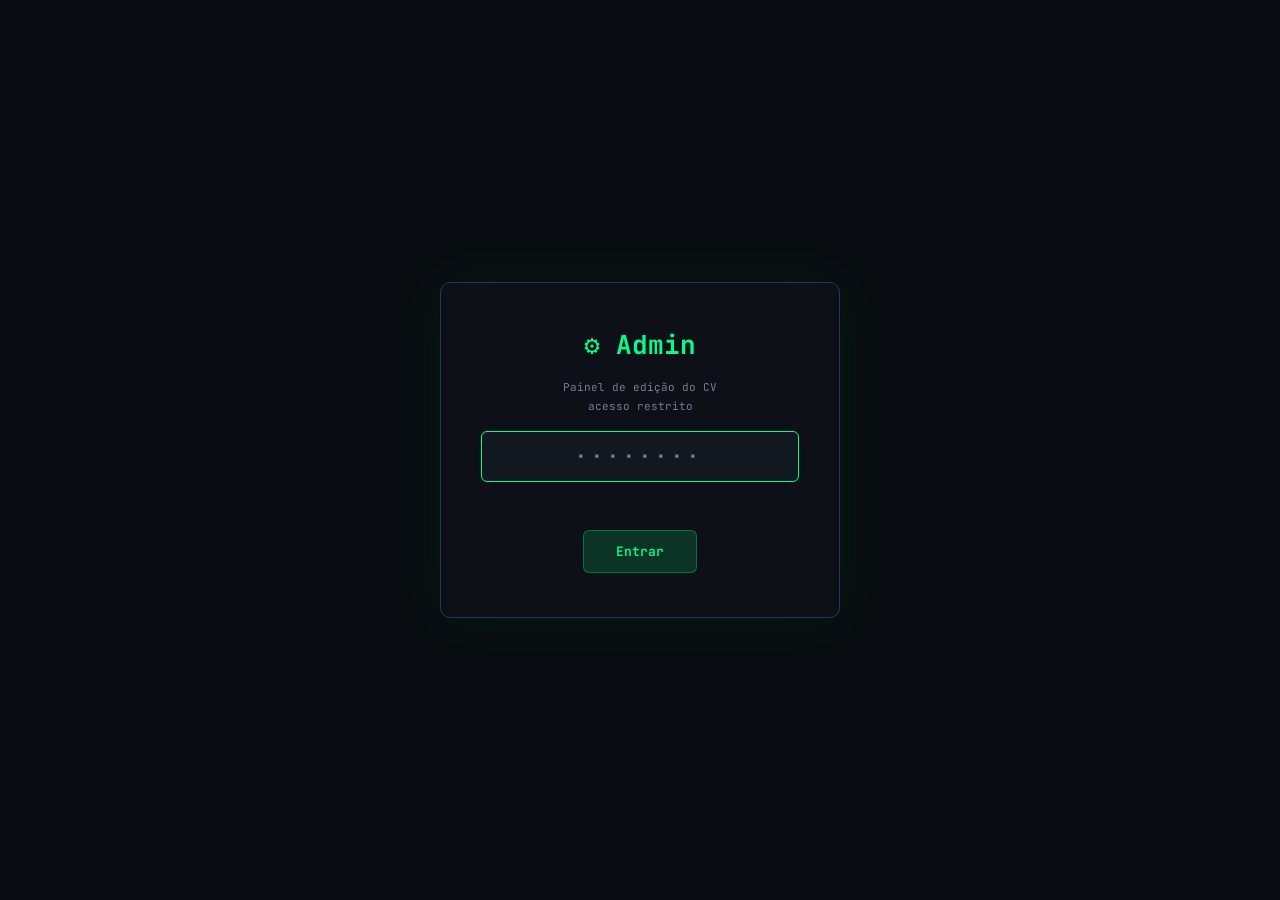
==== admin.html @ 773aea4e "Add files via upload" ====
<!DOCTYPE html>
<html lang="pt-BR">
<head>
<meta charset="UTF-8">
<meta name="viewport" content="width=device-width, initial-scale=1.0">
<title>Admin — CV Antônio</title>
<meta name="robots" content="noindex, nofollow">
<link href="https://fonts.googleapis.com/css2?family=JetBrains+Mono:wght@400;600;700&family=Space+Grotesk:wght@300;400;500;600;700&display=swap" rel="stylesheet">
<style>
:root{
  --bg:#080c10;--bg2:#0d1117;--bg3:#111820;--panel:#0e1520;
  --border:#1a2535;--bb:#1e3a5f;
  --neon:#00ff88;--neon2:#00cfff;--neon3:#ff6b35;--neon4:#a855f7;--neon5:#7ec8a0;
  --t:#c9d1d9;--td:#6e7f95;--tb:#e6edf3;
  --mono:'JetBrains Mono',monospace;--sans:'Space Grotesk',sans-serif;--r:6px;
}
*{margin:0;padding:0;box-sizing:border-box;}
body{background:var(--bg);color:var(--t);font-family:var(--sans);min-height:100vh;}
body::after{content:'';position:fixed;inset:0;background-image:linear-gradient(rgba(0,255,136,.02) 1px,transparent 1px),linear-gradient(90deg,rgba(0,255,136,.02) 1px,transparent 1px);background-size:40px 40px;pointer-events:none;z-index:0;}

/* LOGIN */
.login-wrap{position:fixed;inset:0;display:flex;align-items:center;justify-content:center;z-index:100;background:var(--bg);}
.login-box{background:var(--bg2);border:1px solid var(--bb);border-radius:10px;padding:44px 40px;display:flex;flex-direction:column;align-items:center;gap:16px;width:min(400px,92vw);box-shadow:0 0 60px rgba(0,255,136,.06);}
.login-logo{font-family:var(--mono);font-size:26px;color:var(--neon);font-weight:700;}
.login-sub{font-family:var(--mono);font-size:11px;color:var(--td);text-align:center;line-height:1.7;}
.login-input{width:100%;background:var(--bg3);border:1px solid var(--border);border-radius:var(--r);padding:14px 16px;color:var(--tb);font-family:var(--mono);font-size:16px;outline:none;text-align:center;letter-spacing:6px;transition:border-color .2s;}
.login-input:focus{border-color:var(--neon);}
.login-err{font-family:var(--mono);font-size:11px;color:#ff6b6b;min-height:16px;text-align:center;}
.login-loading{font-family:var(--mono);font-size:11px;color:var(--neon2);display:flex;align-items:center;gap:6px;}
.spin{width:12px;height:12px;border:1px solid var(--border);border-top-color:var(--neon2);border-radius:50%;animation:sp .7s linear infinite;}
@keyframes sp{to{transform:rotate(360deg);}}

/* BUTTONS */
.btn{padding:10px 20px;border-radius:var(--r);font-family:var(--mono);font-size:12px;cursor:pointer;border:none;transition:all .2s;font-weight:600;}
.btn-g{background:rgba(0,255,136,.15);color:var(--neon);border:1px solid rgba(0,255,136,.3);}
.btn-g:hover{background:rgba(0,255,136,.28);}
.btn-r{background:rgba(255,80,80,.1);color:#ff6b6b;border:1px solid rgba(255,80,80,.2);}
.btn-r:hover{background:rgba(255,80,80,.22);}
.btn-c{background:rgba(0,207,255,.1);color:var(--neon2);border:1px solid rgba(0,207,255,.2);}
.btn-c:hover{background:rgba(0,207,255,.2);}
.btn-big{padding:12px 32px;font-size:13px;}
.btn:disabled{opacity:.5;cursor:not-allowed;}

/* ADMIN LAYOUT */
.aw{display:none;flex-direction:column;min-height:100vh;position:relative;z-index:1;}
.aw.open{display:flex;}
.atop{display:flex;align-items:center;justify-content:space-between;padding:12px 24px;background:var(--bg2);border-bottom:1px solid var(--border);position:sticky;top:0;z-index:50;gap:12px;flex-wrap:wrap;}
.atitle{font-family:var(--mono);font-size:13px;color:var(--neon);}
.atitle small{color:var(--td);font-size:10px;}
.atop-right{display:flex;align-items:center;gap:10px;flex-wrap:wrap;}
.toast{font-family:var(--mono);font-size:11px;color:var(--neon);opacity:0;transition:opacity .3s;white-space:nowrap;max-width:320px;}
.toast.show{opacity:1;}.toast.err{color:#ff6b6b;}
.preview-a{font-family:var(--mono);font-size:11px;color:var(--neon2);text-decoration:none;padding:6px 12px;border:1px solid rgba(0,207,255,.2);border-radius:var(--r);transition:all .2s;}
.preview-a:hover{background:rgba(0,207,255,.1);}
.cloud-badge{display:inline-flex;align-items:center;gap:5px;font-family:var(--mono);font-size:10px;padding:4px 10px;border-radius:20px;}
.cloud-badge.ok{background:rgba(0,255,136,.1);color:var(--neon);border:1px solid rgba(0,255,136,.2);}
.cloud-badge.off{background:rgba(110,127,149,.1);color:var(--td);border:1px solid rgba(110,127,149,.2);}
.cloud-badge.err{background:rgba(255,80,80,.1);color:#ff6b6b;border:1px solid rgba(255,80,80,.2);}
.cloud-badge.loading{background:rgba(0,207,255,.08);color:var(--neon2);border:1px solid rgba(0,207,255,.15);}

/* TABS */
.tabs{display:flex;background:var(--bg3);border-bottom:1px solid var(--border);overflow-x:auto;}
.tab{padding:10px 13px;font-family:var(--mono);font-size:11px;color:var(--td);cursor:pointer;border-bottom:2px solid transparent;white-space:nowrap;transition:all .2s;user-select:none;}
.tab:hover{color:var(--tb);}.tab.on{color:var(--neon);border-bottom-color:var(--neon);}

/* BODY */
.abody{flex:1;overflow-y:auto;padding:28px 32px;}
@media(max-width:700px){.abody{padding:16px;}}
.sec{display:none;}.sec.on{display:block;}

/* FORM */
.row{margin-bottom:16px;}
.lbl{font-family:var(--mono);font-size:10px;color:var(--td);text-transform:uppercase;letter-spacing:1px;margin-bottom:6px;display:block;}
.inp{width:100%;background:var(--bg3);border:1px solid var(--border);border-radius:var(--r);padding:10px 12px;color:var(--tb);font-family:var(--mono);font-size:12px;outline:none;transition:border-color .2s;}
.inp:focus{border-color:var(--neon2);}
.inp::placeholder{color:var(--td);}
textarea.inp{resize:vertical;min-height:80px;}
select.inp{cursor:pointer;}
.g2f{display:grid;grid-template-columns:1fr 1fr;gap:12px;}
.g3f{display:grid;grid-template-columns:1fr 1fr 1fr;gap:10px;}
.g4f{display:grid;grid-template-columns:1fr 1fr 1fr 1fr;gap:10px;}
@media(max-width:700px){.g2f,.g3f,.g4f{grid-template-columns:1fr;}}
.hint{font-family:var(--mono);font-size:10px;color:var(--td);margin-top:4px;line-height:1.6;}

/* CARDS */
.card{background:var(--bg3);border:1px solid var(--border);border-radius:var(--r);padding:16px;margin-bottom:12px;}
.card:last-child{margin-bottom:0;}
.card-h{display:flex;align-items:center;gap:8px;margin-bottom:14px;}
.card-n{font-family:var(--mono);font-size:10px;color:var(--td);background:var(--bg2);border:1px solid var(--border);border-radius:4px;padding:2px 7px;}
.card-t{font-size:12px;font-weight:600;color:var(--tb);flex:1;}

/* COLOR DOTS */
.crow{display:flex;align-items:center;gap:8px;margin-top:10px;}
.crow label{font-family:var(--mono);font-size:10px;color:var(--td);}
.cdots{display:flex;gap:6px;}
.cdot{width:18px;height:18px;border-radius:50%;cursor:pointer;border:2px solid transparent;transition:border-color .2s;}
.cdot.on{border-color:white;}
.cdot.g{background:var(--neon);}.cdot.c{background:var(--neon2);}.cdot.o{background:var(--neon3);}.cdot.p{background:var(--neon4);}

/* FEATURED TOGGLE */
.feat-toggle{display:flex;align-items:center;gap:8px;padding:8px 12px;background:var(--bg2);border:1px solid var(--border);border-radius:var(--r);margin-top:10px;cursor:pointer;transition:border-color .2s;}
.feat-toggle.on{border-color:rgba(0,255,136,.4);background:rgba(0,255,136,.06);}
.feat-toggle input{width:16px;height:16px;accent-color:var(--neon);cursor:pointer;flex-shrink:0;}
.feat-toggle span{font-family:var(--mono);font-size:11px;color:var(--td);}
.feat-toggle.on span{color:var(--neon);}

/* IMAGE UPLOAD */
.izone{border:1px dashed var(--bb);border-radius:var(--r);padding:14px;text-align:center;margin-top:10px;transition:border-color .2s;}
.izone:hover{border-color:var(--neon2);}
.izone label{cursor:pointer;font-family:var(--mono);font-size:11px;color:var(--td);}
.ithumb-wrap{display:flex;flex-wrap:wrap;gap:8px;margin-top:10px;}
.ithumb{position:relative;width:90px;height:56px;}
.ithumb img{width:100%;height:100%;object-fit:cover;border-radius:4px;border:1px solid var(--border);}
.ithumb-del{position:absolute;top:-5px;right:-5px;width:16px;height:16px;border-radius:50%;background:#ff5f57;border:none;color:white;font-size:9px;cursor:pointer;display:flex;align-items:center;justify-content:center;}

/* SAVE BAR */
.sbar{display:flex;align-items:center;justify-content:flex-end;gap:12px;padding-top:20px;margin-top:20px;border-top:1px solid var(--border);}
.smsg{font-family:var(--mono);font-size:11px;color:var(--neon);opacity:0;transition:opacity .3s;}
.smsg.show{opacity:1;}

.ck-row{display:flex;align-items:center;gap:8px;margin-top:6px;}
.ck-row input[type=checkbox]{width:16px;height:16px;accent-color:var(--neon);cursor:pointer;}
.ck-row span{font-family:var(--mono);font-size:12px;color:var(--t);}

/* THEME */
.color-row{display:flex;align-items:center;gap:12px;margin-bottom:16px;flex-wrap:wrap;}
.color-row .color-lbl{font-family:var(--mono);font-size:10px;color:var(--td);text-transform:uppercase;letter-spacing:1px;min-width:100px;}
.color-row input[type=color]{width:44px;height:36px;border:1px solid var(--border);border-radius:var(--r);background:none;cursor:pointer;padding:2px;}
.color-row .hex-inp{width:100px;background:var(--bg3);border:1px solid var(--border);border-radius:var(--r);padding:8px 10px;color:var(--tb);font-family:var(--mono);font-size:12px;outline:none;}
.color-row .hex-inp:focus{border-color:var(--neon2);}
.color-swatch{width:80px;height:36px;border-radius:var(--r);border:1px solid var(--border);}

::-webkit-scrollbar{width:5px;}::-webkit-scrollbar-track{background:var(--bg);}
::-webkit-scrollbar-thumb{background:var(--bb);border-radius:3px;}::-webkit-scrollbar-thumb:hover{background:var(--neon);}
</style>
</head>
<body>

<!-- LOGIN -->
<div class="login-wrap" id="lw">
  <div class="login-box">
    <div class="login-logo">⚙ Admin</div>
    <div class="login-sub">Painel de edição do CV<br>acesso restrito</div>
    <div class="login-loading" id="loginLoading"><div class="spin"></div> Carregando dados...</div>
    <input type="password" class="login-input" id="pi" placeholder="••••••••"
           style="display:none;" onkeydown="if(event.key==='Enter')doLogin()">
    <div class="login-err" id="le"></div>
    <button class="btn btn-g btn-big" id="loginBtn" onclick="doLogin()" style="display:none;">Entrar</button>
  </div>
</div>

<!-- ADMIN -->
<div class="aw" id="aw">
  <div class="atop">
    <div class="atitle">✏️ Editor do CV <small>ADMIN</small></div>
    <div class="atop-right">
      <span class="cloud-badge loading" id="cloudBadge">☁ Conectando...</span>
      <span class="toast" id="gToast"></span>
      <a class="preview-a" href="index.html" target="_blank">👁 Ver CV</a>
      <button class="btn btn-g" onclick="saveAll()">💾 Salvar Tudo</button>
      <button class="btn" style="background:rgba(255,80,80,.08);color:#ff6b6b;border:1px solid rgba(255,80,80,.15);" onclick="logout()">Sair</button>
    </div>
  </div>
  <div class="tabs" id="tabsEl"></div>
  <div class="abody" id="secEl"></div>
</div>

<script>
/* ═══ ENDPOINTS — sem credenciais no arquivo ═══
   Toda comunicação passa pelas Netlify Functions.
   As chaves ficam em variáveis de ambiente no servidor.
═══════════════════════════════════════════════════════ */
const CV_READ_URL  = '/.netlify/functions/cv-read';
const CV_WRITE_URL = '/.netlify/functions/cv-write';

/* ═══ DEFAULTS ═══ */
const DEFAULTS = {
  profile:{
    nickname:"Antônio",
    fullname:"Antônio Carlos Cardoso Fagundes Ferreira",
    role:"Analista de CRM · Desenvolvedor Web · Data Science",
    location:"Freguesia do Ó — São Paulo, SP",
    phone:"(11) 99297-8652",
    email:"degofagundes088@gmail.com",
    linkedin:"linkedin.com/in/seu-perfil",
    github:"github.com/seu-usuario",
    whatsapp:"5511992978652",
    portfolio:"",
    available:true
  },
  heroStats:[
    {label:"Experiência",val:"3+ anos · CRM & Dev",ico:"💼"},
    {label:"Formação",   val:"FIAP · FECAP",       ico:"🎓"},
    {label:"Pós-Grad.", val:"Data Science · 2026", ico:"📊"},
    {label:"Localização",val:"São Paulo, SP",       ico:"📍"}
  ],
  objective:"Com mais de <strong>3 anos de experiência</strong> na interseção entre CRM e desenvolvimento de software, atuo na FECAP como Analista de CRM e Desenvolvedor Web — construindo uma trajetória marcada por resultados mensuráveis. Lidero tecnicamente integrações com o <strong>Microsoft Dynamics 365</strong> e o desenvolvimento de soluções em <strong>Power Platform</strong>, incluindo um sistema de gestão de fila que reduziu o tempo de espera de 3 horas para 30 minutos (<span class='metric'>↓83%</span>). Em paralelo, consolido minha formação em <strong>Data Science</strong> pela FIAP e avanço na pós-graduação na FECAP com foco em analytics aplicado a finanças. Meu diferencial é combinar visão estratégica de CRM com a capacidade técnica de desenvolver e automatizar soluções <em>end-to-end</em>.",
  objetivo:"Busco oportunidades em <strong>desenvolvimento de software</strong> e <strong>análise de dados</strong>, onde possa aplicar minha experiência em CRM, automação de processos e ciência de dados para gerar resultados concretos. Tenho interesse especial em posições que combinem visão estratégica e execução técnica, preferencialmente em empresas com cultura de inovação.",
  tags:["Dynamics 365","Power Platform","Python","PHP","SQL","Data Science","SendGrid","ETL","Machine Learning","Azure","Node.js"],
  skills:[
    {name:"Microsoft Dynamics 365",category:"advanced"},
    {name:"Office 365 / Excel / VBA",category:"advanced"},
    {name:"Google Workspace",category:"advanced"},
    {name:"E-mail Marketing (SendGrid)",category:"advanced"},
    {name:"Jira / Trello / Notion",category:"advanced"},
    {name:"Power Platform (Apps + Automate)",category:"intermediate"},
    {name:"PHP",category:"intermediate"},
    {name:"HTML / CSS / JavaScript",category:"intermediate"},
    {name:"SQL",category:"intermediate"},
    {name:"Python",category:"intermediate"},
    {name:"Linux",category:"intermediate"},
    {name:"Machine Learning",category:"intermediate"},
    {name:"Node.js",category:"intermediate"},
    {name:"Inglês — A2",category:"language"}
  ],
  experience:[{
    period:"02/2022 – Presente",color:"g",
    title:"Analista de CRM e Desenvolvedor Web",
    company:"FECAP — São Paulo, SP",
    description:"Sustentação e desenvolvimento de integrações via API no Microsoft Dynamics 365. Liderança técnica com Power Platform (App totem digital). Chatbots e automação de campanhas de e-mail.",
    highlights:["↓83% no tempo de espera presencial (3h → 30min)","↓85% no tempo de criação de e-mails (20min → 3min)"]
  }],
  projects:[
    {name:"Digitalização de Fila Presencial",stack:"Power Apps · Power Automate",color:"g",featured:true,description:"Sistema de gestão de senhas com Power Platform. Alunos aguardam em sala de aula em vez de filas físicas.",result:"↓83% no tempo de espera (3h → 30min)",pills:["Power Apps","Power Automate","UX Design"]},
    {name:"Gerador de E-mails Integrado ao CRM",stack:"PHP · Dynamics 365 · TinyMCE",color:"c",featured:true,description:"Gerador integrado ao Dynamics CRM, eliminando edição manual. Padronizou layouts e centralizou KPIs.",result:"↓85% no tempo de criação (20min → 3min)",pills:["PHP","Dynamics 365","TinyMCE","HTML/CSS"]},
    {name:"Análise de Métricas de E-mail Marketing",stack:"SQL · Dashboard · CRM",color:"o",featured:true,description:"Centraliza Taxas de Abertura, CTR, Entregabilidade e Intervalos de Disparo.",result:"Insights em tempo real",pills:["SQL","Dashboard","SendGrid","Dynamics 365"]},
    {name:"Aplicativo de Gestão Financeira",stack:"Node.js · CSV · ML Preditivo",color:"p",featured:false,description:"App mobile para gestão financeira pessoal. Importação via CSV e análise preditiva de fluxo de caixa.",result:"Projeção inteligente de saúde financeira",pills:["Node.js","JavaScript","CSV","ML preditivo"]}
  ],
  education:[
    {period:"2026",color:"p",title:"Pós-Grad. em Data Science e Analytics",company:"Aplicado a Finanças — FECAP",description:"Especialização em análise de dados financeiros, modelagem preditiva e business intelligence."},
    {period:"2025",color:"c",title:"Graduação em Data Science",company:"FIAP — São Paulo",description:"Machine Learning, Deep Learning, ETL, Cloud Azure, Python, visualização e análise de dados."},
    {period:"2022",color:"p",title:"Análise e Desenvolvimento de Sistemas",company:"FECAP — São Paulo",description:"Desenvolvimento web, banco de dados, arquitetura de sistemas e programação orientada a objetos."}
  ],
  certifications:[
    {emoji:"☁️",name:"Microsoft Azure Fundamentals (AZ-900)",issuer:"Microsoft",year:"2024",certUrl:""},
    {emoji:"⚡",name:"Power Platform Fundamentals (PL-900)",issuer:"Microsoft",year:"2024",certUrl:""},
    {emoji:"📊",name:"Dynamics 365 Fundamentals (MB-910)",issuer:"Microsoft",year:"2023",certUrl:""},
    {emoji:"🤖",name:"Machine Learning — Formação FIAP",issuer:"FIAP",year:"2024",certUrl:""},
    {emoji:"🐍",name:"Python para Data Science",issuer:"FIAP",year:"2023",certUrl:""}
  ],
  tech:[
    {emoji:"📊",label:"Dynamics 365"},{emoji:"⚡",label:"Power Apps"},{emoji:"🔄",label:"Power Auto."},
    {emoji:"🐘",label:"PHP"},{emoji:"🐍",label:"Python"},{emoji:"🗄️",label:"SQL"},
    {emoji:"🌐",label:"HTML/CSS/JS"},{emoji:"📧",label:"SendGrid"},
    {emoji:"☁️",label:"Azure"},{emoji:"🤖",label:"ML / AI"},{emoji:"📋",label:"Excel/VBA"},{emoji:"🔀",label:"Git/CI-CD"}
  ],
  theme:{textColor:'',textDim:'',textBright:''}
};

/* ═══ STATE ═══ */
let D = JSON.parse(JSON.stringify(DEFAULTS));
let IMGS = {};
let SESSION_PWD = ''; // senha apenas em memória — nunca em arquivo ou localStorage

/* ═══ MERGE ═══ */
function mergeFromCloud(record) {
  const result = JSON.parse(JSON.stringify(record));
  for (const k of Object.keys(DEFAULTS)) {
    if (result[k] === null || result[k] === undefined) {
      result[k] = JSON.parse(JSON.stringify(DEFAULTS[k]));
    } else if (typeof DEFAULTS[k] === 'object' && !Array.isArray(DEFAULTS[k]) && typeof result[k] === 'object' && !Array.isArray(result[k])) {
      for (const sk of Object.keys(DEFAULTS[k])) {
        if (result[k][sk] === null || result[k][sk] === undefined) result[k][sk] = JSON.parse(JSON.stringify(DEFAULTS[k][sk]));
      }
    }
  }
  return result;
}

/* ═══ LOAD ═══ */
async function loadCloud() {
  setBadge('loading', '☁ Carregando...');
  try {
    const res = await fetch(CV_READ_URL, { cache: 'no-cache' });
    if (res.ok) {
      const record = await res.json();
      if (record && Object.keys(record).length > 0) D = mergeFromCloud(record);
      setBadge('ok', '☁ Conectado');
    } else {
      setBadge('err', '☁ Erro ' + res.status);
    }
  } catch(e) { setBadge('err', '☁ Sem conexão'); }
  for (let i = 0; i < (D.projects||[]).length; i++) {
    try { const r = localStorage.getItem('dego_cv_imgs_' + i); IMGS[i] = r ? JSON.parse(r) : []; }
    catch(e) { IMGS[i] = []; }
  }
}

/* ═══ SAVE ═══ */
async function saveAll() {
  collectCurrent();
  setBadge('loading', '☁ Salvando...');
  try {
    const res = await fetch(CV_WRITE_URL, {
      method: 'POST',
      headers: { 'Content-Type': 'application/json', 'X-Admin-Password': SESSION_PWD },
      body: JSON.stringify(D)
    });
    if (res.ok) { flash('☁ Salvo na nuvem!'); setBadge('ok', '☁ Salvo'); }
    else if (res.status === 401) { flash('❌ Sessão expirada. Faça login novamente.', true); setBadge('err', '☁ Não autorizado'); logout(); }
    else { flash('⚠ Erro ao salvar: ' + res.status, true); setBadge('err', '☁ Erro'); }
  } catch(e) { flash('⚠ Sem conexão.', true); setBadge('err', '☁ Sem conexão'); }
  for (let i = 0; i < D.projects.length; i++)
    localStorage.setItem('dego_cv_imgs_' + i, JSON.stringify(IMGS[i] || []));
}

function setBadge(cls, txt) { const el=document.getElementById('cloudBadge'); if(!el)return; el.className='cloud-badge '+cls; el.textContent=txt; }
function flash(msg, err) { const el=document.getElementById('gToast'); el.textContent=msg; el.className='toast show'+(err?' err':''); setTimeout(()=>el.classList.remove('show'),4500); }

/* ═══ AUTH ═══ */
async function doLogin() {
  const val = document.getElementById('pi').value;
  if (!val) return;
  const btn = document.getElementById('loginBtn');
  const errEl = document.getElementById('le');
  btn.disabled = true; btn.textContent = 'Verificando...';
  try {
    const res = await fetch(CV_WRITE_URL, { method:'GET', headers:{'X-Admin-Password': val} });
    if (res.ok) {
      SESSION_PWD = val;
      document.getElementById('lw').style.display = 'none';
      document.getElementById('aw').classList.add('open');
      buildUI();
    } else {
      errEl.textContent = '❌ Senha incorreta.';
      document.getElementById('pi').value = '';
      document.getElementById('pi').focus();
      setTimeout(() => errEl.textContent = '', 2500);
    }
  } catch(e) {
    errEl.textContent = '⚠ Erro de conexão.';
    setTimeout(() => errEl.textContent = '', 3000);
  }
  btn.disabled = false; btn.textContent = 'Entrar';
}

function logout() {
  SESSION_PWD = '';
  document.getElementById('aw').classList.remove('open');
  document.getElementById('lw').style.display = '';
  document.getElementById('pi').value = '';
  showLoginForm();
}

function showLoginForm() {
  document.getElementById('loginLoading').style.display = 'none';
  document.getElementById('pi').style.display = '';
  document.getElementById('loginBtn').style.display = '';
  setTimeout(() => document.getElementById('pi').focus(), 100);
}

/* ═══ TABS ═══ */
const TABS = [
  {id:'profile',       label:'👤 Perfil'},
  {id:'herostats',     label:'📦 Cards'},
  {id:'objective',     label:'📝 Sobre Mim'},
  {id:'skills',        label:'⚡ Skills'},
  {id:'experience',    label:'💼 Experiência'},
  {id:'projects',      label:'◈ Projetos'},
  {id:'education',     label:'🎓 Formação'},
  {id:'certifications',label:'★ Certs'},
  {id:'tech',          label:'◻ Stack'},
  {id:'theme',         label:'🎨 Tema'},
  {id:'settings',      label:'⚙ Config'},
];
let curTab = 'profile';

function buildUI() {
  document.getElementById('tabsEl').innerHTML = TABS.map(t =>
    `<div class="tab ${t.id===curTab?'on':''}" onclick="switchTab('${t.id}')">${t.label}</div>`
  ).join('');
  renderTab(curTab);
}
function switchTab(id) { collectCurrent(); curTab=id; document.querySelectorAll('.tab').forEach(t=>t.classList.remove('on')); document.querySelector(`.tab[onclick="switchTab('${id}')"]`).classList.add('on'); renderTab(id); }
function renderTab(id) {
  const fns={profile:tProfile,herostats:tHS,objective:tObj,skills:tSkills,experience:tExp,projects:tProjs,education:tEdu,certifications:tCerts,tech:tTech,theme:tTheme,settings:tSettings};
  document.getElementById('secEl').innerHTML=`<div class="sec on" id="sec-${id}">${(fns[id]||tProfile)()}</div>`;
}
function collectCurrent() {
  const fns={profile:cProfile,herostats:cHS,objective:cObj,skills:cSkills,experience:cExp,projects:cProjs,education:cEdu,certifications:cCerts,tech:cTech,theme:cTheme};
  if(fns[curTab])fns[curTab]();
}

/* HELPERS */
function v(id){const e=document.getElementById(id);return e?e.value:'';}
function esc(s){const d=document.createElement('div');d.textContent=String(s||'');return d.innerHTML;}
function escRaw(s){return String(s||'').replace(/&/g,'&amp;').replace(/</g,'&lt;').replace(/>/g,'&gt;').replace(/"/g,'&quot;');}
function showMsg(id,txt){const e=document.getElementById(id);if(!e)return;e.textContent=txt||'✓ Salvo!';e.classList.add('show');setTimeout(()=>e.classList.remove('show'),2500);}
function cDots(sel,cb){return`<div class="cdots">${['g','c','o','p'].map(c=>`<div class="cdot ${c} ${sel===c?'on':''}" onclick="${cb}('${c}',this)"></div>`).join('')}</div>`;}

/* ═════ PERFIL ═════ */
function tProfile(){const p=D.profile;return`
  <h3 style="font-family:var(--mono);font-size:11px;color:var(--td);text-transform:uppercase;letter-spacing:2px;margin-bottom:20px;">Informações Pessoais</h3>
  <div class="g2f">
    <div class="row"><label class="lbl">Nome / Apelido</label><input class="inp" id="f-nick" value="${esc(p.nickname)}"></div>
    <div class="row"><label class="lbl">Nome Completo</label><input class="inp" id="f-full" value="${esc(p.fullname)}"></div>
    <div class="row"><label class="lbl">Cargo / Título</label><input class="inp" id="f-role" value="${esc(p.role)}"></div>
    <div class="row"><label class="lbl">Localização</label><input class="inp" id="f-loc" value="${esc(p.location)}"></div>
    <div class="row"><label class="lbl">E-mail</label><input class="inp" id="f-email" value="${esc(p.email)}"></div>
    <div class="row"><label class="lbl">Telefone</label><input class="inp" id="f-phone" value="${esc(p.phone)}"></div>
    <div class="row"><label class="lbl">LinkedIn (sem https://)</label><input class="inp" id="f-li" value="${esc(p.linkedin)}"></div>
    <div class="row"><label class="lbl">GitHub (sem https://)</label><input class="inp" id="f-gh" value="${esc(p.github)}"></div>
  </div>
  <div class="row"><label class="lbl">WhatsApp (DDI+DDD+número)</label><input class="inp" id="f-wa" value="${esc(p.whatsapp)}"></div>
  <div class="row"><label class="lbl">Portfólio URL</label><input class="inp" id="f-port" value="${esc(p.portfolio)}"></div>
  <div class="row"><label class="lbl">Tags (separadas por vírgula)</label><input class="inp" id="f-tags" value="${D.tags.join(', ')}"></div>
  <div class="row"><div class="ck-row"><input type="checkbox" id="f-avail" ${p.available?'checked':''}><span>Badge "Disponível para oportunidades"</span></div></div>
  <div class="sbar"><span class="smsg" id="msg-p"></span><button class="btn btn-g btn-big" onclick="sPrf()">💾 Salvar Perfil</button></div>`;}
function cProfile(){D.profile.nickname=v('f-nick');D.profile.fullname=v('f-full');D.profile.role=v('f-role');D.profile.location=v('f-loc');D.profile.email=v('f-email');D.profile.phone=v('f-phone');D.profile.linkedin=v('f-li');D.profile.github=v('f-gh');D.profile.whatsapp=v('f-wa');D.profile.portfolio=v('f-port');D.profile.available=!!document.getElementById('f-avail')?.checked;D.tags=v('f-tags').split(',').map(s=>s.trim()).filter(Boolean);}
function sPrf(){cProfile();saveAll();showMsg('msg-p');}

/* ═════ HERO STATS ═════ */
function tHS(){return`
  <h3 style="font-family:var(--mono);font-size:11px;color:var(--td);text-transform:uppercase;letter-spacing:2px;margin-bottom:16px;">Cards Laterais do Hero</h3>
  <div id="hs-list">${rHS()}</div>
  <div style="margin-top:12px;"><button class="btn btn-g" onclick="addHS()">+ Card</button></div>
  <div class="sbar"><span class="smsg" id="msg-hs"></span><button class="btn btn-g btn-big" onclick="sHS()">💾 Salvar</button></div>`;}
function rHS(){return(D.heroStats||[]).map((s,i)=>`
  <div class="card"><div class="g3f">
    <div><label class="lbl">Emoji</label><input class="inp" id="hs-ico-${i}" value="${esc(s.ico)}" style="font-size:18px;text-align:center;"></div>
    <div><label class="lbl">Label</label><input class="inp" id="hs-lbl-${i}" value="${esc(s.label)}"></div>
    <div><label class="lbl">Valor</label><input class="inp" id="hs-val-${i}" value="${esc(s.val)}"></div>
  </div>
  <div style="text-align:right;margin-top:8px;"><button class="btn btn-r" onclick="rmHS(${i})">✕</button></div>
  </div>`).join('');}
function cHSi(){D.heroStats=(D.heroStats||[]).map((_,i)=>({ico:v(`hs-ico-${i}`),label:v(`hs-lbl-${i}`),val:v(`hs-val-${i}`)}));}
function cHS(){cHSi();}
function addHS(){cHSi();(D.heroStats=D.heroStats||[]).push({ico:'⭐',label:'Novo Item',val:'Valor'});document.getElementById('hs-list').innerHTML=rHS();}
function rmHS(i){cHSi();D.heroStats.splice(i,1);document.getElementById('hs-list').innerHTML=rHS();}
function sHS(){cHS();saveAll();showMsg('msg-hs');}

/* ═════ SOBRE MIM + OBJETIVO ═════ */
function tObj(){return`
  <h3 style="font-family:var(--mono);font-size:11px;color:var(--td);text-transform:uppercase;letter-spacing:2px;margin-bottom:16px;">Textos Narrativos</h3>
  <div style="background:var(--bg3);border:1px solid var(--border);border-radius:var(--r);padding:12px;margin-bottom:18px;font-family:var(--mono);font-size:10px;color:var(--td);line-height:1.7;">
    HTML básico aceito: &lt;strong&gt;, &lt;span class='metric'&gt;, &lt;em&gt;<br>
    Estes dois textos aparecem lado a lado no CV em duas colunas.
  </div>
  <div class="g2f" style="gap:20px;align-items:start;">
    <div>
      <div style="font-family:var(--mono);font-size:11px;color:var(--neon2);margin-bottom:8px;">👤 Sobre Mim</div>
      <div class="row"><textarea class="inp" id="f-obj" style="min-height:200px;">${escRaw(D.objective)}</textarea></div>
      <div style="background:var(--bg2);border:1px solid var(--border);border-radius:var(--r);padding:12px;margin-top:4px;">
        <div style="font-family:var(--mono);font-size:9px;color:var(--td);margin-bottom:6px;">PREVIEW</div>
        <p style="font-size:12px;line-height:1.8;color:var(--t);" id="obj-prev">${D.objective}</p>
      </div>
    </div>
    <div>
      <div style="font-family:var(--mono);font-size:11px;color:var(--neon2);margin-bottom:8px;">🎯 Objetivo</div>
      <div class="row"><textarea class="inp" id="f-objetivo" style="min-height:200px;">${escRaw(D.objetivo||'')}</textarea></div>
      <div style="background:var(--bg2);border:1px solid var(--border);border-radius:var(--r);padding:12px;margin-top:4px;">
        <div style="font-family:var(--mono);font-size:9px;color:var(--td);margin-bottom:6px;">PREVIEW</div>
        <p style="font-size:12px;line-height:1.8;color:var(--t);" id="objetivo-prev">${D.objetivo||''}</p>
      </div>
    </div>
  </div>
  <script>
    document.getElementById('f-obj').addEventListener('input',function(){document.getElementById('obj-prev').innerHTML=this.value;});
    document.getElementById('f-objetivo').addEventListener('input',function(){document.getElementById('objetivo-prev').innerHTML=this.value;});
  <\/script>
  <div class="sbar"><span class="smsg" id="msg-obj"></span><button class="btn btn-g btn-big" onclick="sObj()">💾 Salvar Textos</button></div>`;}
function cObj(){if(document.getElementById('f-obj'))D.objective=document.getElementById('f-obj').value;if(document.getElementById('f-objetivo'))D.objetivo=document.getElementById('f-objetivo').value;}
function sObj(){cObj();saveAll();showMsg('msg-obj');}

/* ═════ SKILLS ═════ */
function tSkills(){return`
  <div style="display:flex;justify-content:space-between;align-items:center;margin-bottom:12px;">
    <h3 style="font-family:var(--mono);font-size:11px;color:var(--td);text-transform:uppercase;letter-spacing:2px;">Skills</h3>
    <button class="btn btn-g" onclick="addSkill()">+ Adicionar</button>
  </div>
  <div style="font-family:var(--mono);font-size:10px;color:var(--td);margin-bottom:14px;"><span style="color:var(--neon);">Avançado</span> · <span style="color:var(--neon2);">Intermediário</span> · <span style="color:var(--neon5);">Básico</span> · <span style="color:var(--neon3);">Idiomas</span></div>
  <div id="sk-list">${rSkills()}</div>
  <div class="sbar"><span class="smsg" id="msg-sk"></span><button class="btn btn-g btn-big" onclick="sSk()">💾 Salvar</button></div>`;}
function rSkills(){return(D.skills||[]).map((s,i)=>`
  <div class="card"><div class="g2f" style="align-items:end;">
    <div><label class="lbl">Nome</label><input class="inp" id="sk-n-${i}" value="${esc(s.name)}"></div>
    <div><label class="lbl">Categoria</label>
      <select class="inp" id="sk-c-${i}">
        <option value="advanced" ${s.category==='advanced'?'selected':''}>Avançado</option>
        <option value="intermediate" ${s.category==='intermediate'?'selected':''}>Intermediário</option>
        <option value="basic" ${s.category==='basic'?'selected':''}>Básico</option>
        <option value="language" ${s.category==='language'?'selected':''}>Idiomas</option>
      </select>
    </div>
  </div>
  <div style="text-align:right;margin-top:10px;"><button class="btn btn-r" onclick="rmSk(${i})">✕</button></div>
  </div>`).join('');}
function cSki(){D.skills=D.skills.map((_,i)=>({name:v(`sk-n-${i}`),category:document.getElementById(`sk-c-${i}`)?.value||'intermediate'}));}
function cSkills(){cSki();}
function addSkill(){cSki();D.skills.push({name:'Nova Skill',category:'intermediate'});document.getElementById('sk-list').innerHTML=rSkills();}
function rmSk(i){cSki();D.skills.splice(i,1);document.getElementById('sk-list').innerHTML=rSkills();}
function sSk(){cSkills();saveAll();showMsg('msg-sk');}

/* ═════ EXPERIÊNCIA ═════ */
function tExp(){return`
  <div style="display:flex;justify-content:space-between;align-items:center;margin-bottom:16px;">
    <h3 style="font-family:var(--mono);font-size:11px;color:var(--td);text-transform:uppercase;letter-spacing:2px;">Histórico Profissional</h3>
    <button class="btn btn-g" onclick="addExp()">+ Adicionar</button>
  </div>
  <div id="exp-list">${rExp()}</div>
  <div class="sbar"><span class="smsg" id="msg-exp"></span><button class="btn btn-g btn-big" onclick="sExp()">💾 Salvar</button></div>`;}
function rExp(){return(D.experience||[]).map((e,i)=>`
  <div class="card">
    <div class="card-h"><span class="card-n">#${i+1}</span><span class="card-t">${esc(e.title||'Cargo')}</span></div>
    <div class="g2f">
      <div class="row"><label class="lbl">Período</label><input class="inp" id="ex-p-${i}" value="${esc(e.period)}"></div>
      <div class="row"><label class="lbl">Cargo</label><input class="inp" id="ex-t-${i}" value="${esc(e.title)}"></div>
      <div class="row"><label class="lbl">Empresa</label><input class="inp" id="ex-c-${i}" value="${esc(e.company)}"></div>
      <div><div class="crow" style="margin-top:22px;"><label>Cor:</label>${cDots(e.color,'sExC'+i)}</div></div>
    </div>
    <div class="row" style="margin-top:8px;"><label class="lbl">Descrição</label><textarea class="inp" id="ex-d-${i}">${esc(e.description)}</textarea></div>
    <div class="row"><label class="lbl">Destaques (um por linha)</label><textarea class="inp" id="ex-h-${i}" style="min-height:56px;">${(e.highlights||[]).join('\n')}</textarea></div>
    <div style="text-align:right;"><button class="btn btn-r" onclick="rmEx(${i})">✕ Remover</button></div>
  </div>`).join('');}
function setExC(i,c,el){D.experience[i].color=c;el.closest('.cdots').querySelectorAll('.cdot').forEach(d=>d.classList.remove('on'));el.classList.add('on');}
for(let i=0;i<20;i++){window['sExC'+i]=(c,el)=>setExC(i,c,el);}
function cExI(){D.experience=D.experience.map((_,i)=>({period:v(`ex-p-${i}`),color:D.experience[i].color,title:v(`ex-t-${i}`),company:v(`ex-c-${i}`),description:v(`ex-d-${i}`),highlights:v(`ex-h-${i}`).split('\n').map(s=>s.trim()).filter(Boolean)}));}
function cExp(){cExI();}
function addExp(){cExI();D.experience.push({period:'2024',color:'c',title:'Novo Cargo',company:'Empresa',description:'',highlights:[]});document.getElementById('exp-list').innerHTML=rExp();}
function rmEx(i){cExI();D.experience.splice(i,1);document.getElementById('exp-list').innerHTML=rExp();}
function sExp(){cExp();saveAll();showMsg('msg-exp');}

/* ═════ PROJETOS ═════ */
function tProjs(){const fc=(D.projects||[]).filter(p=>p.featured).length;return`
  <div style="display:flex;justify-content:space-between;align-items:center;margin-bottom:8px;">
    <h3 style="font-family:var(--mono);font-size:11px;color:var(--td);text-transform:uppercase;letter-spacing:2px;">Projetos</h3>
    <button class="btn btn-g" onclick="addProj()">+ Adicionar</button>
  </div>
  <div style="font-family:var(--mono);font-size:10px;color:var(--neon);margin-bottom:10px;" id="feat-count">✦ ${fc} em destaque na home</div>
  <div class="hint" style="margin-bottom:14px;">⚠ Fotos ficam apenas neste dispositivo (localStorage).</div>
  <div id="proj-list">${rProjs()}</div>
  <div class="sbar"><span class="smsg" id="msg-proj"></span><button class="btn btn-g btn-big" onclick="sProjs()">💾 Salvar</button></div>`;}
function rProjs(){return(D.projects||[]).map((pr,i)=>`
  <div class="card">
    <div class="card-h"><span class="card-n">#${i+1}</span><span class="card-t">${esc(pr.name||'Projeto')}</span></div>
    <label class="feat-toggle ${pr.featured?'on':''}" id="ft-${i}" onclick="togFeat(${i})">
      <input type="checkbox" id="pr-f-${i}" ${pr.featured?'checked':''} onclick="event.stopPropagation()">
      <span>✦ Destacar na Home</span>
    </label>
    <div class="g2f" style="margin-top:12px;">
      <div class="row"><label class="lbl">Nome</label><input class="inp" id="pr-n-${i}" value="${esc(pr.name)}"></div>
      <div class="row"><label class="lbl">Stack</label><input class="inp" id="pr-s-${i}" value="${esc(pr.stack)}"></div>
    </div>
    <div class="row"><label class="lbl">Descrição</label><textarea class="inp" id="pr-d-${i}">${esc(pr.description)}</textarea></div>
    <div class="row"><label class="lbl">Resultado / Métrica</label><input class="inp" id="pr-r-${i}" value="${esc(pr.result||'')}"></div>
    <div class="row"><label class="lbl">Pills (vírgula)</label><input class="inp" id="pr-p-${i}" value="${(pr.pills||[]).join(', ')}"></div>
    <div class="crow"><label>Cor:</label>${cDots(pr.color,'sPrC'+i)}</div>
    <div style="margin-top:14px;">
      <label class="lbl">📷 Fotos / Prints</label>
      <div class="ithumb-wrap" id="ith-${i}">${(IMGS[i]||[]).map((s,j)=>`<div class="ithumb"><img src="${s}" alt=""><button class="ithumb-del" onclick="rmImg(${i},${j})">✕</button></div>`).join('')}</div>
      <div class="izone"><label for="if-${i}">📁 Adicionar imagens</label><input type="file" id="if-${i}" accept="image/*" multiple style="display:none;" onchange="handleImgs(${i},this)"></div>
    </div>
    <div style="text-align:right;margin-top:10px;"><button class="btn btn-r" onclick="rmProj(${i})">✕ Remover</button></div>
  </div>`).join('');}
function togFeat(i){const cb=document.getElementById(`pr-f-${i}`);const lb=document.getElementById(`ft-${i}`);if(!cb||!lb)return;D.projects[i].featured=!D.projects[i].featured;cb.checked=D.projects[i].featured;lb.className=`feat-toggle ${D.projects[i].featured?'on':''}`;const fc=(D.projects||[]).filter(p=>p.featured).length;const el=document.getElementById('feat-count');if(el)el.textContent=`✦ ${fc} em destaque na home`;}
function setPrC(i,c,el){D.projects[i].color=c;el.closest('.cdots').querySelectorAll('.cdot').forEach(d=>d.classList.remove('on'));el.classList.add('on');}
for(let i=0;i<20;i++){window['sPrC'+i]=(c,el)=>setPrC(i,c,el);}
function handleImgs(idx,inp){if(!IMGS[idx])IMGS[idx]=[];let rem=inp.files.length;Array.from(inp.files).forEach(f=>{const r=new FileReader();r.onload=e=>{IMGS[idx].push(e.target.result);if(!--rem)rThumbs(idx);};r.readAsDataURL(f);});inp.value='';}
function rmImg(idx,j){IMGS[idx].splice(j,1);rThumbs(idx);}
function rThumbs(idx){const el=document.getElementById('ith-'+idx);if(!el)return;el.innerHTML=(IMGS[idx]||[]).map((s,j)=>`<div class="ithumb"><img src="${s}" alt=""><button class="ithumb-del" onclick="rmImg(${idx},${j})">✕</button></div>`).join('');}
function cPrI(){D.projects=D.projects.map((_,i)=>({name:v(`pr-n-${i}`),stack:v(`pr-s-${i}`),color:D.projects[i].color,featured:!!document.getElementById(`pr-f-${i}`)?.checked,description:v(`pr-d-${i}`),result:v(`pr-r-${i}`),pills:v(`pr-p-${i}`).split(',').map(s=>s.trim()).filter(Boolean)}));}
function cProjs(){cPrI();}
function addProj(){cPrI();const i=D.projects.length;D.projects.push({name:'Novo Projeto',stack:'Tech',color:'c',featured:false,description:'',result:'',pills:[]});IMGS[i]=[];document.getElementById('proj-list').innerHTML=rProjs();}
function rmProj(i){cPrI();D.projects.splice(i,1);const n={};for(let k=0;k<D.projects.length;k++)n[k]=IMGS[k<i?k:k+1]||[];IMGS=n;document.getElementById('proj-list').innerHTML=rProjs();}
function sProjs(){cProjs();saveAll();showMsg('msg-proj');}

/* ═════ FORMAÇÃO ═════ */
function tEdu(){return`
  <div style="display:flex;justify-content:space-between;align-items:center;margin-bottom:16px;">
    <h3 style="font-family:var(--mono);font-size:11px;color:var(--td);text-transform:uppercase;letter-spacing:2px;">Formação Acadêmica</h3>
    <button class="btn btn-g" onclick="addEdu()">+ Adicionar</button>
  </div>
  <div id="edu-list">${rEdu()}</div>
  <div class="sbar"><span class="smsg" id="msg-edu"></span><button class="btn btn-g btn-big" onclick="sEdu()">💾 Salvar</button></div>`;}
function rEdu(){return(D.education||[]).map((e,i)=>`
  <div class="card">
    <div class="g2f">
      <div class="row"><label class="lbl">Ano / Período</label><input class="inp" id="ed-p-${i}" value="${esc(e.period)}"></div>
      <div class="row"><label class="lbl">Curso</label><input class="inp" id="ed-t-${i}" value="${esc(e.title)}"></div>
      <div class="row"><label class="lbl">Instituição</label><input class="inp" id="ed-c-${i}" value="${esc(e.company)}"></div>
      <div><div class="crow" style="margin-top:22px;"><label>Cor:</label>${cDots(e.color,'sEdC'+i)}</div></div>
    </div>
    <div class="row" style="margin-top:8px;"><label class="lbl">Descrição</label><textarea class="inp" id="ed-d-${i}">${esc(e.description)}</textarea></div>
    <div style="text-align:right;"><button class="btn btn-r" onclick="rmEdu(${i})">✕</button></div>
  </div>`).join('');}
function setEdC(i,c,el){D.education[i].color=c;el.closest('.cdots').querySelectorAll('.cdot').forEach(d=>d.classList.remove('on'));el.classList.add('on');}
for(let i=0;i<20;i++){window['sEdC'+i]=(c,el)=>setEdC(i,c,el);}
function cEdI(){D.education=D.education.map((_,i)=>({period:v(`ed-p-${i}`),color:D.education[i].color,title:v(`ed-t-${i}`),company:v(`ed-c-${i}`),description:v(`ed-d-${i}`)}));}
function cEdu(){cEdI();}
function addEdu(){cEdI();D.education.push({period:'2025',color:'p',title:'Novo Curso',company:'Instituição',description:''});document.getElementById('edu-list').innerHTML=rEdu();}
function rmEdu(i){cEdI();D.education.splice(i,1);document.getElementById('edu-list').innerHTML=rEdu();}
function sEdu(){cEdu();saveAll();showMsg('msg-edu');}

/* ═════ CERTIFICAÇÕES ═════ */
function tCerts(){return`
  <div style="display:flex;justify-content:space-between;align-items:center;margin-bottom:8px;">
    <h3 style="font-family:var(--mono);font-size:11px;color:var(--td);text-transform:uppercase;letter-spacing:2px;">Certificações &amp; Cursos</h3>
    <button class="btn btn-g" onclick="addCert()">+ Adicionar</button>
  </div>
  <div class="hint" style="margin-bottom:14px;">Preencha "URL do Certificado" para tornar o card clicável (imagem, PDF ou link externo).</div>
  <div id="cert-list">${rCerts()}</div>
  <div class="sbar"><span class="smsg" id="msg-cert"></span><button class="btn btn-g btn-big" onclick="sCerts()">💾 Salvar</button></div>`;}
function rCerts(){return(D.certifications||[]).map((c,i)=>`
  <div class="card">
    <div class="g4f">
      <div><label class="lbl">Emoji</label><input class="inp" id="ct-e-${i}" value="${esc(c.emoji)}" style="font-size:18px;text-align:center;"></div>
      <div><label class="lbl">Ano</label><input class="inp" id="ct-y-${i}" value="${esc(c.year)}"></div>
      <div><label class="lbl">Emissor</label><input class="inp" id="ct-i-${i}" value="${esc(c.issuer)}"></div>
      <div style="display:flex;align-items:flex-end;padding-bottom:2px;"><span style="font-family:var(--mono);font-size:10px;color:${c.certUrl?'var(--neon2)':'var(--td)'}">${c.certUrl?'🔗 Com link':'🔗 Sem link'}</span></div>
    </div>
    <div class="row" style="margin-top:10px;"><label class="lbl">Nome</label><input class="inp" id="ct-n-${i}" value="${esc(c.name)}"></div>
    <div class="row"><label class="lbl">URL do Certificado (opcional)</label><input class="inp" id="ct-u-${i}" value="${esc(c.certUrl||'')}" placeholder="https://..."></div>
    <div style="text-align:right;"><button class="btn btn-r" onclick="rmCert(${i})">✕</button></div>
  </div>`).join('');}
function cCtI(){D.certifications=D.certifications.map((_,i)=>({emoji:v(`ct-e-${i}`),year:v(`ct-y-${i}`),issuer:v(`ct-i-${i}`),name:v(`ct-n-${i}`),certUrl:v(`ct-u-${i}`)}));}
function cCerts(){cCtI();}
function addCert(){cCtI();D.certifications.push({emoji:'📜',name:'Certificação',issuer:'Emissor',year:String(new Date().getFullYear()),certUrl:''});document.getElementById('cert-list').innerHTML=rCerts();}
function rmCert(i){cCtI();D.certifications.splice(i,1);document.getElementById('cert-list').innerHTML=rCerts();}
function sCerts(){cCerts();saveAll();showMsg('msg-cert');}

/* ═════ TECH ═════ */
function tTech(){return`
  <div style="display:flex;justify-content:space-between;align-items:center;margin-bottom:16px;">
    <h3 style="font-family:var(--mono);font-size:11px;color:var(--td);text-transform:uppercase;letter-spacing:2px;">Tech Stack</h3>
    <button class="btn btn-g" onclick="addTech()">+ Adicionar</button>
  </div>
  <div id="tech-list"><div class="g3f">${rTech()}</div></div>
  <div class="sbar"><span class="smsg" id="msg-tech"></span><button class="btn btn-g btn-big" onclick="sTech()">💾 Salvar</button></div>`;}
function rTech(){return(D.tech||[]).map((t,i)=>`
  <div class="card" style="padding:10px;">
    <div class="row"><label class="lbl">Emoji</label><input class="inp" id="tc-e-${i}" value="${esc(t.emoji)}" style="font-size:18px;text-align:center;"></div>
    <div class="row" style="margin-bottom:8px;"><label class="lbl">Label</label><input class="inp" id="tc-l-${i}" value="${esc(t.label)}"></div>
    <button class="btn btn-r" style="width:100%;font-size:10px;padding:5px;" onclick="rmTech(${i})">✕</button>
  </div>`).join('');}
function cTcI(){D.tech=D.tech.map((_,i)=>({emoji:v(`tc-e-${i}`),label:v(`tc-l-${i}`)}));}
function cTech(){cTcI();}
function addTech(){cTcI();D.tech.push({emoji:'🔧',label:'Nova Tech'});document.getElementById('tech-list').innerHTML=`<div class="g3f">${rTech()}</div>`;}
function rmTech(i){cTcI();D.tech.splice(i,1);document.getElementById('tech-list').innerHTML=`<div class="g3f">${rTech()}</div>`;}
function sTech(){cTech();saveAll();showMsg('msg-tech');}

/* ═════ TEMA ═════ */
function tTheme(){
  const th=D.theme||{};
  const tc=th.textColor||'#c9d1d9',td=th.textDim||'#6e7f95',tb=th.textBright||'#e6edf3';
  return`
  <h3 style="font-family:var(--mono);font-size:11px;color:var(--td);text-transform:uppercase;letter-spacing:2px;margin-bottom:8px;">Customização de Cor de Texto</h3>
  <div class="hint" style="margin-bottom:20px;">Apenas cores de texto são ajustáveis. Layout, fundo e neon permanecem os mesmos.</div>
  ${[['th-tc','th-th','th-prev','--t (texto principal)','#c9d1d9',tc],
     ['th-dc','th-dh','th-dprev','--td (texto suave)','#6e7f95',td],
     ['th-bc','th-bh','th-bprev','--tb (títulos)','#e6edf3',tb]].map(([cid,hid,pid,lbl,def,val])=>`
  <div class="card" style="margin-bottom:16px;">
    <div style="font-family:var(--mono);font-size:11px;color:var(--neon2);margin-bottom:12px;">${lbl} — padrão: <code style="color:var(--neon)">${def}</code></div>
    <div class="color-row">
      <span class="color-lbl">Cor</span>
      <input type="color" id="${cid}" value="${val}" oninput="syncH('${cid}','${hid}','${pid}')">
      <input type="text" class="hex-inp" id="${hid}" value="${val}" maxlength="7" placeholder="${def}" oninput="syncC('${hid}','${cid}','${pid}')">
      <div class="color-swatch" id="${pid}" style="background:${val};"></div>
    </div>
  </div>`).join('')}
  <div style="display:flex;gap:10px;flex-wrap:wrap;margin-bottom:16px;">
    <button class="btn btn-c" onclick="prevTheme()">👁 Preview</button>
    <button class="btn btn-r" onclick="rstTheme()">↺ Resetar</button>
  </div>
  <div class="sbar"><span class="smsg" id="msg-th"></span><button class="btn btn-g btn-big" onclick="sTheme()">💾 Salvar Cores</button></div>`;}
function syncH(cid,hid,pid){const c=document.getElementById(cid)?.value;const h=document.getElementById(hid);const p=document.getElementById(pid);if(h)h.value=c;if(p&&c)p.style.background=c;}
function syncC(hid,cid,pid){const h=document.getElementById(hid)?.value;if(!/^#[0-9a-fA-F]{6}$/.test(h))return;const c=document.getElementById(cid);const p=document.getElementById(pid);if(c)c.value=h;if(p)p.style.background=h;}
function getThemeVals(){return{tc:v('th-th').trim()||v('th-tc').trim(),td:v('th-dh').trim()||v('th-dc').trim(),tb:v('th-bh').trim()||v('th-bc').trim()};}
function prevTheme(){const{tc,td,tb}=getThemeVals();const r=document.documentElement;if(/^#[0-9a-fA-F]{6}$/.test(tc))r.style.setProperty('--t',tc);if(/^#[0-9a-fA-F]{6}$/.test(td))r.style.setProperty('--td',td);if(/^#[0-9a-fA-F]{6}$/.test(tb))r.style.setProperty('--tb',tb);showMsg('msg-th','✓ Preview aplicado!');}
function rstTheme(){const r=document.documentElement;r.style.setProperty('--t','#c9d1d9');r.style.setProperty('--td','#6e7f95');r.style.setProperty('--tb','#e6edf3');D.theme={textColor:'',textDim:'',textBright:''};renderTab('theme');showMsg('msg-th','✓ Resetado.');}
function cTheme(){const{tc,td,tb}=getThemeVals();if(!D.theme)D.theme={};D.theme.textColor=/^#[0-9a-fA-F]{6}$/.test(tc)?tc:'';D.theme.textDim=/^#[0-9a-fA-F]{6}$/.test(td)?td:'';D.theme.textBright=/^#[0-9a-fA-F]{6}$/.test(tb)?tb:'';}
function sTheme(){cTheme();prevTheme();saveAll();showMsg('msg-th');}

/* ═════ CONFIGURAÇÕES ═════ */
function tSettings(){return`
  <h3 style="font-family:var(--mono);font-size:11px;color:var(--td);text-transform:uppercase;letter-spacing:2px;margin-bottom:20px;">Configurações</h3>

  <div style="background:rgba(0,255,136,.05);border:1px solid rgba(0,255,136,.2);border-radius:var(--r);padding:16px;margin-bottom:24px;">
    <div style="font-family:var(--mono);font-size:11px;color:var(--neon);margin-bottom:8px;">🔒 Segurança</div>
    <div style="font-family:var(--mono);font-size:10px;color:var(--td);line-height:1.9;">
      A senha é validada pelo servidor (Netlify Function).<br>
      Nenhuma credencial existe nos arquivos HTML ou JS do cliente.<br>
      Para alterar a senha, atualize a variável <code style="color:var(--neon2);">CV_ADMIN_PASSWORD</code> no Netlify.
    </div>
  </div>

  <div style="margin-top:24px;padding-top:24px;border-top:1px solid var(--border);">
    <div style="font-family:var(--mono);font-size:11px;color:var(--neon2);margin-bottom:10px;">🔄 Forçar publicação dos DEFAULTS</div>
    <div style="font-family:var(--mono);font-size:10px;color:var(--td);margin-bottom:12px;line-height:1.7;">Sobrescreve o JSONBin com os dados padrão do código. Use quando o CV estiver mostrando dados desatualizados.</div>
    <button class="btn btn-c" onclick="pushDefaults()">⬆ Publicar DEFAULTS</button>
    <span class="smsg" id="msg-push" style="margin-left:12px;"></span>
  </div>

  <div style="margin-top:36px;padding-top:24px;border-top:1px solid var(--border);">
    <div style="font-family:var(--mono);font-size:11px;color:#ff6b6b;font-weight:600;margin-bottom:8px;">⚠ Zona de Perigo</div>
    <div style="font-family:var(--mono);font-size:10px;color:var(--td);margin-bottom:12px;">Apaga todos os dados e restaura os valores padrão.</div>
    <button class="btn btn-r" onclick="resetAll()">⚠ Resetar para padrão</button>
  </div>

  <div style="margin-top:36px;padding-top:24px;border-top:1px solid var(--border);">
    <div style="font-family:var(--mono);font-size:10px;color:var(--td);text-transform:uppercase;letter-spacing:2px;margin-bottom:10px;">Status</div>
    <div style="font-family:var(--mono);font-size:11px;color:var(--td);line-height:1.9;">
      Leitura: <code style="color:var(--neon2);">/.netlify/functions/cv-read</code><br>
      Escrita: <code style="color:var(--neon2);">/.netlify/functions/cv-write</code><br>
      Imagens: <code style="color:var(--td);">localStorage deste dispositivo</code>
    </div>
  </div>`;}

async function pushDefaults(){
  const el=document.getElementById('msg-push');
  if(el){el.textContent='⏳ Publicando...';el.classList.add('show');}
  try{
    const res=await fetch(CV_WRITE_URL,{
      method:'POST',
      headers:{'Content-Type':'application/json','X-Admin-Password':SESSION_PWD},
      body:JSON.stringify(DEFAULTS)
    });
    if(res.ok){D=JSON.parse(JSON.stringify(DEFAULTS));if(el)el.textContent='✓ DEFAULTS publicados!';buildUI();}
    else if(el)el.textContent='❌ Erro '+res.status;
  }catch(e){if(el)el.textContent='❌ Sem conexão';}
}

async function resetAll(){
  if(!confirm('Resetar TUDO para padrão? Não pode ser desfeito.'))return;
  D=JSON.parse(JSON.stringify(DEFAULTS));IMGS={};
  await saveAll();buildUI();flash('✓ Resetado!');
}

/* ═══ INIT ═══ */
loadCloud().then(() => showLoginForm());
</script>
</body>
</html>
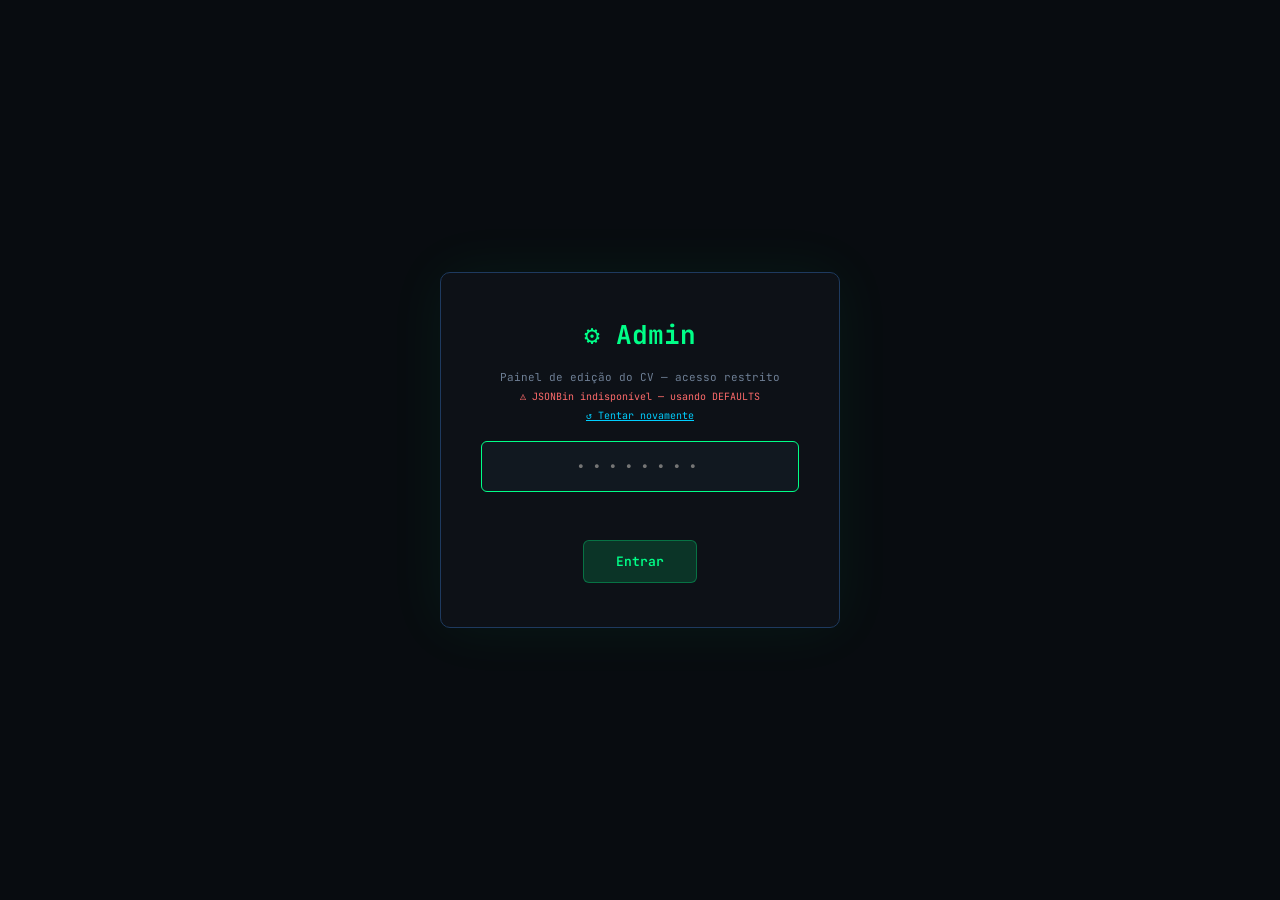
==== commit 3f08e367: "Add files via upload" ====
--- a/admin.html
+++ b/admin.html
@@ -268,18 +268,28 @@
 }
 
 /* ═══ LOAD ═══ */
+let DATA_SOURCE = 'defaults'; // 'cloud' | 'defaults'
+
 async function loadCloud() {
   setBadge('loading', '☁ Carregando...');
+  DATA_SOURCE = 'defaults';
   try {
     const res = await fetch(CV_READ_URL, { cache: 'no-cache' });
     if (res.ok) {
       const record = await res.json();
-      if (record && Object.keys(record).length > 0) D = mergeFromCloud(record);
-      setBadge('ok', '☁ Conectado');
+      if (record && !record.error && Object.keys(record).length > 0) {
+        D = mergeFromCloud(record);
+        DATA_SOURCE = 'cloud';
+        setBadge('ok', '☁ JSONBin carregado');
+      } else {
+        setBadge('err', record && record.error ? '☁ ' + record.error : '☁ Bin vazio');
+      }
     } else {
       setBadge('err', '☁ Erro ' + res.status);
     }
-  } catch(e) { setBadge('err', '☁ Sem conexão'); }
+  } catch(e) {
+    setBadge('err', '☁ Sem conexão: ' + e.message);
+  }
   for (let i = 0; i < (D.projects||[]).length; i++) {
     try { const r = localStorage.getItem('dego_cv_imgs_' + i); IMGS[i] = r ? JSON.parse(r) : []; }
     catch(e) { IMGS[i] = []; }
@@ -343,10 +353,30 @@
 }
 
 function showLoginForm() {
-  document.getElementById('loginLoading').style.display = 'none';
-  document.getElementById('pi').style.display = '';
-  document.getElementById('loginBtn').style.display = '';
-  setTimeout(() => document.getElementById('pi').focus(), 100);
+  const loading = document.getElementById('loginLoading');
+  const pi = document.getElementById('pi');
+  const btn = document.getElementById('loginBtn');
+  const sub = document.querySelector('.login-sub');
+
+  loading.style.display = 'none';
+  pi.style.display = '';
+  btn.style.display = '';
+
+  // Mostra claramente se os dados vieram do JSONBin ou dos DEFAULTS
+  if (DATA_SOURCE === 'cloud') {
+    if (sub) sub.innerHTML = 'Painel de edição do CV — acesso restrito<br><span style="color:var(--neon);font-size:10px;">✓ Dados do JSONBin carregados</span>';
+  } else {
+    if (sub) sub.innerHTML = 'Painel de edição do CV — acesso restrito<br><span style="color:#ff6b6b;font-size:10px;">⚠ JSONBin indisponível — usando DEFAULTS<br><a onclick="retryCloud()" style="color:var(--neon2);cursor:pointer;text-decoration:underline;">↺ Tentar novamente</a></span>';
+  }
+
+  setTimeout(() => pi.focus(), 100);
+}
+
+async function retryCloud() {
+  const sub = document.querySelector('.login-sub');
+  if (sub) sub.innerHTML = 'Painel de edição do CV — acesso restrito<br><span style="color:var(--neon2);font-size:10px;">⏳ Reconectando...</span>';
+  await loadCloud();
+  showLoginForm();
 }
 
 /* ═══ TABS ═══ */
@@ -369,7 +399,31 @@
   document.getElementById('tabsEl').innerHTML = TABS.map(t =>
     `<div class="tab ${t.id===curTab?'on':''}" onclick="switchTab('${t.id}')">${t.label}</div>`
   ).join('');
+
+  // Banner de origem dos dados — visível no topo do admin
+  const existing = document.getElementById('data-source-banner');
+  if (existing) existing.remove();
+
+  const banner = document.createElement('div');
+  banner.id = 'data-source-banner';
+  if (DATA_SOURCE === 'cloud') {
+    banner.style.cssText = 'background:rgba(0,255,136,.08);border-bottom:1px solid rgba(0,255,136,.2);padding:7px 24px;font-family:var(--mono);font-size:11px;color:var(--neon);display:flex;align-items:center;gap:8px;';
+    banner.innerHTML = '✓ Editando dados do <strong>JSONBin</strong> — alterações refletem no CV ao salvar';
+  } else {
+    banner.style.cssText = 'background:rgba(255,107,53,.08);border-bottom:1px solid rgba(255,107,53,.3);padding:7px 24px;font-family:var(--mono);font-size:11px;color:var(--neon3);display:flex;align-items:center;justify-content:space-between;gap:8px;';
+    banner.innerHTML = '<span>⚠ JSONBin indisponível — editando DEFAULTS locais. Salvar vai sobrescrever o JSONBin com estes dados.</span><button onclick="retryAndRebuild()" style="background:rgba(255,107,53,.15);border:1px solid rgba(255,107,53,.3);border-radius:4px;color:var(--neon3);font-family:var(--mono);font-size:10px;padding:4px 10px;cursor:pointer;">↺ Recarregar do JSONBin</button>';
+  }
+
+  const abody = document.getElementById('secEl').parentElement;
+  abody.insertBefore(banner, document.getElementById('secEl'));
+
   renderTab(curTab);
+}
+
+async function retryAndRebuild() {
+  await loadCloud();
+  buildUI();
+  flash(DATA_SOURCE === 'cloud' ? '✓ Dados do JSONBin carregados!' : '⚠ Ainda sem conexão com JSONBin.', DATA_SOURCE !== 'cloud');
 }
 function switchTab(id) { collectCurrent(); curTab=id; document.querySelectorAll('.tab').forEach(t=>t.classList.remove('on')); document.querySelector(`.tab[onclick="switchTab('${id}')"]`).classList.add('on'); renderTab(id); }
 function renderTab(id) {
@@ -439,7 +493,7 @@
   <div class="g2f" style="gap:20px;align-items:start;">
     <div>
       <div style="font-family:var(--mono);font-size:11px;color:var(--neon2);margin-bottom:8px;">👤 Sobre Mim</div>
-      <div class="row"><textarea class="inp" id="f-obj" style="min-height:200px;">${escRaw(D.objective)}</textarea></div>
+      <div class="row"><textarea class="inp" id="f-obj" style="min-height:200px;" oninput="document.getElementById('obj-prev').innerHTML=this.value">${escRaw(D.objective)}</textarea></div>
       <div style="background:var(--bg2);border:1px solid var(--border);border-radius:var(--r);padding:12px;margin-top:4px;">
         <div style="font-family:var(--mono);font-size:9px;color:var(--td);margin-bottom:6px;">PREVIEW</div>
         <p style="font-size:12px;line-height:1.8;color:var(--t);" id="obj-prev">${D.objective}</p>
@@ -447,17 +501,14 @@
     </div>
     <div>
       <div style="font-family:var(--mono);font-size:11px;color:var(--neon2);margin-bottom:8px;">🎯 Objetivo</div>
-      <div class="row"><textarea class="inp" id="f-objetivo" style="min-height:200px;">${escRaw(D.objetivo||'')}</textarea></div>
+      <div class="row"><textarea class="inp" id="f-objetivo" style="min-height:200px;" oninput="document.getElementById('objetivo-prev').innerHTML=this.value">${escRaw(D.objetivo||'')}</textarea></div>
       <div style="background:var(--bg2);border:1px solid var(--border);border-radius:var(--r);padding:12px;margin-top:4px;">
         <div style="font-family:var(--mono);font-size:9px;color:var(--td);margin-bottom:6px;">PREVIEW</div>
         <p style="font-size:12px;line-height:1.8;color:var(--t);" id="objetivo-prev">${D.objetivo||''}</p>
       </div>
     </div>
   </div>
-  <script>
-    document.getElementById('f-obj').addEventListener('input',function(){document.getElementById('obj-prev').innerHTML=this.value;});
-    document.getElementById('f-objetivo').addEventListener('input',function(){document.getElementById('objetivo-prev').innerHTML=this.value;});
-  <\/script>
+
   <div class="sbar"><span class="smsg" id="msg-obj"></span><button class="btn btn-g btn-big" onclick="sObj()">💾 Salvar Textos</button></div>`;}
 function cObj(){if(document.getElementById('f-obj'))D.objective=document.getElementById('f-obj').value;if(document.getElementById('f-objetivo'))D.objetivo=document.getElementById('f-objetivo').value;}
 function sObj(){cObj();saveAll();showMsg('msg-obj');}
@@ -684,10 +735,19 @@
   </div>
 
   <div style="margin-top:24px;padding-top:24px;border-top:1px solid var(--border);">
-    <div style="font-family:var(--mono);font-size:11px;color:var(--neon2);margin-bottom:10px;">🔄 Forçar publicação dos DEFAULTS</div>
-    <div style="font-family:var(--mono);font-size:10px;color:var(--td);margin-bottom:12px;line-height:1.7;">Sobrescreve o JSONBin com os dados padrão do código. Use quando o CV estiver mostrando dados desatualizados.</div>
-    <button class="btn btn-c" onclick="pushDefaults()">⬆ Publicar DEFAULTS</button>
-    <span class="smsg" id="msg-push" style="margin-left:12px;"></span>
+    <div style="font-family:var(--mono);font-size:11px;color:var(--neon2);margin-bottom:10px;">🔄 Sincronização de DEFAULTS</div>
+    <div style="font-family:var(--mono);font-size:10px;color:var(--td);margin-bottom:14px;line-height:1.8;">
+      Use estas opções quando o admin estiver mostrando dados desatualizados.<br>
+      Os dados atuais são: <span id="current-data-source-label" style="color:var(--neon);font-weight:600;">${DATA_SOURCE === 'cloud' ? 'JSONBin ✓' : 'DEFAULTS ⚠'}</span>
+    </div>
+    <div style="display:flex;flex-wrap:wrap;gap:10px;align-items:center;margin-bottom:8px;">
+      <button class="btn btn-c" onclick="reloadFromCloud()">↺ Recarregar do JSONBin</button>
+      <button class="btn btn-g" onclick="downloadUpdatedDefaults()">⬇ Baixar DEFAULTS atualizados</button>
+      <span class="smsg" id="msg-push" style="margin-left:4px;"></span>
+    </div>
+    <div style="font-family:var(--mono);font-size:10px;color:var(--td);margin-top:8px;line-height:1.7;background:var(--bg3);border:1px solid var(--border);border-radius:var(--r);padding:10px;">
+      <strong style="color:var(--tb);">⬇ Baixar DEFAULTS atualizados:</strong> gera um novo <code style="color:var(--neon2);">admin.html</code> com os dados do JSONBin já dentro do código. Você substitui o arquivo no GitHub e o admin nunca mais mostra dados velhos mesmo se o JSONBin falhar.
+    </div>
   </div>
 
   <div style="margin-top:36px;padding-top:24px;border-top:1px solid var(--border);">
@@ -705,20 +765,48 @@
     </div>
   </div>`;}
 
-async function pushDefaults(){
+async function reloadFromCloud(){
   const el=document.getElementById('msg-push');
-  if(el){el.textContent='⏳ Publicando...';el.classList.add('show');}
-  try{
-    const res=await fetch(CV_WRITE_URL,{
-      method:'POST',
-      headers:{'Content-Type':'application/json','X-Admin-Password':SESSION_PWD},
-      body:JSON.stringify(DEFAULTS)
-    });
-    if(res.ok){D=JSON.parse(JSON.stringify(DEFAULTS));if(el)el.textContent='✓ DEFAULTS publicados!';buildUI();}
-    else if(el)el.textContent='❌ Erro '+res.status;
-  }catch(e){if(el)el.textContent='❌ Sem conexão';}
-}
-
+  if(el){el.textContent='⏳ Recarregando...';el.classList.add('show');}
+  await loadCloud();
+  buildUI();
+  if(el){
+    el.textContent = DATA_SOURCE==='cloud' ? '✓ Dados do JSONBin carregados!' : '⚠ JSONBin indisponível.';
+    setTimeout(()=>el.classList.remove('show'),3000);
+  }
+}
+
+function downloadUpdatedDefaults(){
+  collectCurrent();
+  const dJson = JSON.stringify(D, null, 2);
+
+  // Build the new admin.html by replacing the DEFAULTS block
+  // Use a split approach instead of regex to avoid multiline string issues
+  const currentHtml = document.documentElement.outerHTML;
+  const marker = '/* \u2550\u2550\u2550 STATE \u2550\u2550\u2550 */';
+  const defaultsMarker = 'const DEFAULTS =';
+
+  const defStart = currentHtml.indexOf(defaultsMarker);
+  const stateStart = currentHtml.indexOf(marker);
+
+  if (defStart === -1 || stateStart === -1) {
+    flash('\u26a0 N\u00e3o foi poss\u00edvel localizar o bloco DEFAULTS no HTML.', true);
+    return;
+  }
+
+  const before = currentHtml.substring(0, defStart);
+  const after  = currentHtml.substring(stateStart);
+  const newHtml = before + 'const DEFAULTS = ' + dJson + ';\n\n' + after;
+
+  const blob = new Blob([newHtml], { type: 'text/html;charset=utf-8' });
+  const url = URL.createObjectURL(blob);
+  const a = document.createElement('a');
+  a.href = url;
+  a.download = 'admin.html';
+  a.click();
+  URL.revokeObjectURL(url);
+  flash('\u2713 admin.html baixado! Suba no GitHub para atualizar o site.');
+}
 async function resetAll(){
   if(!confirm('Resetar TUDO para padrão? Não pode ser desfeito.'))return;
   D=JSON.parse(JSON.stringify(DEFAULTS));IMGS={};
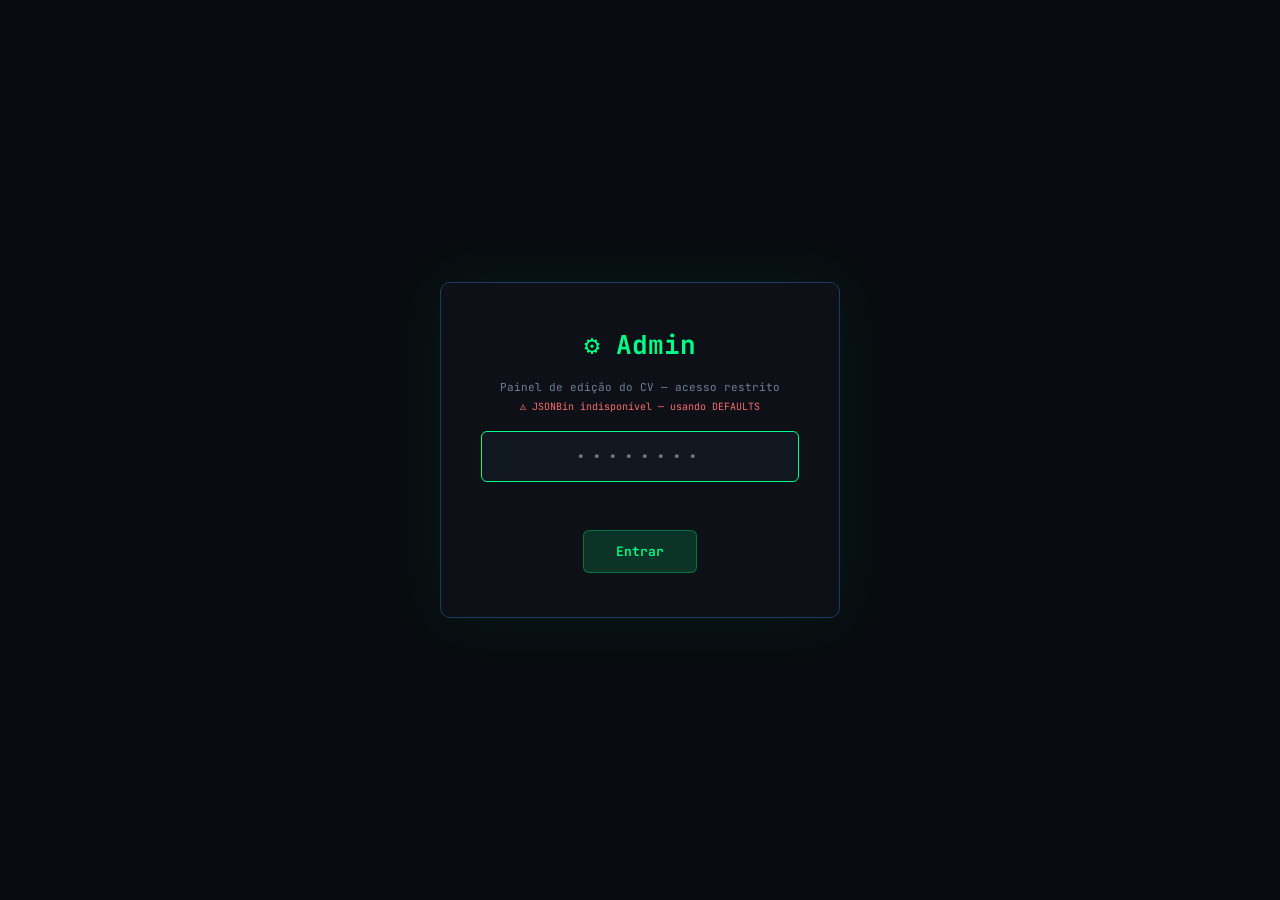
==== commit d3b731ab: "refactor: reestruturar projeto para padrão MVC e adicionar suporte Vercel - Separar CSS em arquivos:" ====
--- a/admin.html
+++ b/admin.html
@@ -6,133 +6,9 @@
 <title>Admin — CV Antônio</title>
 <meta name="robots" content="noindex, nofollow">
 <link href="https://fonts.googleapis.com/css2?family=JetBrains+Mono:wght@400;600;700&family=Space+Grotesk:wght@300;400;500;600;700&display=swap" rel="stylesheet">
-<style>
-:root{
-  --bg:#080c10;--bg2:#0d1117;--bg3:#111820;--panel:#0e1520;
-  --border:#1a2535;--bb:#1e3a5f;
-  --neon:#00ff88;--neon2:#00cfff;--neon3:#ff6b35;--neon4:#a855f7;--neon5:#7ec8a0;
-  --t:#c9d1d9;--td:#6e7f95;--tb:#e6edf3;
-  --mono:'JetBrains Mono',monospace;--sans:'Space Grotesk',sans-serif;--r:6px;
-}
-*{margin:0;padding:0;box-sizing:border-box;}
-body{background:var(--bg);color:var(--t);font-family:var(--sans);min-height:100vh;}
-body::after{content:'';position:fixed;inset:0;background-image:linear-gradient(rgba(0,255,136,.02) 1px,transparent 1px),linear-gradient(90deg,rgba(0,255,136,.02) 1px,transparent 1px);background-size:40px 40px;pointer-events:none;z-index:0;}
-
-/* LOGIN */
-.login-wrap{position:fixed;inset:0;display:flex;align-items:center;justify-content:center;z-index:100;background:var(--bg);}
-.login-box{background:var(--bg2);border:1px solid var(--bb);border-radius:10px;padding:44px 40px;display:flex;flex-direction:column;align-items:center;gap:16px;width:min(400px,92vw);box-shadow:0 0 60px rgba(0,255,136,.06);}
-.login-logo{font-family:var(--mono);font-size:26px;color:var(--neon);font-weight:700;}
-.login-sub{font-family:var(--mono);font-size:11px;color:var(--td);text-align:center;line-height:1.7;}
-.login-input{width:100%;background:var(--bg3);border:1px solid var(--border);border-radius:var(--r);padding:14px 16px;color:var(--tb);font-family:var(--mono);font-size:16px;outline:none;text-align:center;letter-spacing:6px;transition:border-color .2s;}
-.login-input:focus{border-color:var(--neon);}
-.login-err{font-family:var(--mono);font-size:11px;color:#ff6b6b;min-height:16px;text-align:center;}
-.login-loading{font-family:var(--mono);font-size:11px;color:var(--neon2);display:flex;align-items:center;gap:6px;}
-.spin{width:12px;height:12px;border:1px solid var(--border);border-top-color:var(--neon2);border-radius:50%;animation:sp .7s linear infinite;}
-@keyframes sp{to{transform:rotate(360deg);}}
-
-/* BUTTONS */
-.btn{padding:10px 20px;border-radius:var(--r);font-family:var(--mono);font-size:12px;cursor:pointer;border:none;transition:all .2s;font-weight:600;}
-.btn-g{background:rgba(0,255,136,.15);color:var(--neon);border:1px solid rgba(0,255,136,.3);}
-.btn-g:hover{background:rgba(0,255,136,.28);}
-.btn-r{background:rgba(255,80,80,.1);color:#ff6b6b;border:1px solid rgba(255,80,80,.2);}
-.btn-r:hover{background:rgba(255,80,80,.22);}
-.btn-c{background:rgba(0,207,255,.1);color:var(--neon2);border:1px solid rgba(0,207,255,.2);}
-.btn-c:hover{background:rgba(0,207,255,.2);}
-.btn-big{padding:12px 32px;font-size:13px;}
-.btn:disabled{opacity:.5;cursor:not-allowed;}
-
-/* ADMIN LAYOUT */
-.aw{display:none;flex-direction:column;min-height:100vh;position:relative;z-index:1;}
-.aw.open{display:flex;}
-.atop{display:flex;align-items:center;justify-content:space-between;padding:12px 24px;background:var(--bg2);border-bottom:1px solid var(--border);position:sticky;top:0;z-index:50;gap:12px;flex-wrap:wrap;}
-.atitle{font-family:var(--mono);font-size:13px;color:var(--neon);}
-.atitle small{color:var(--td);font-size:10px;}
-.atop-right{display:flex;align-items:center;gap:10px;flex-wrap:wrap;}
-.toast{font-family:var(--mono);font-size:11px;color:var(--neon);opacity:0;transition:opacity .3s;white-space:nowrap;max-width:320px;}
-.toast.show{opacity:1;}.toast.err{color:#ff6b6b;}
-.preview-a{font-family:var(--mono);font-size:11px;color:var(--neon2);text-decoration:none;padding:6px 12px;border:1px solid rgba(0,207,255,.2);border-radius:var(--r);transition:all .2s;}
-.preview-a:hover{background:rgba(0,207,255,.1);}
-.cloud-badge{display:inline-flex;align-items:center;gap:5px;font-family:var(--mono);font-size:10px;padding:4px 10px;border-radius:20px;}
-.cloud-badge.ok{background:rgba(0,255,136,.1);color:var(--neon);border:1px solid rgba(0,255,136,.2);}
-.cloud-badge.off{background:rgba(110,127,149,.1);color:var(--td);border:1px solid rgba(110,127,149,.2);}
-.cloud-badge.err{background:rgba(255,80,80,.1);color:#ff6b6b;border:1px solid rgba(255,80,80,.2);}
-.cloud-badge.loading{background:rgba(0,207,255,.08);color:var(--neon2);border:1px solid rgba(0,207,255,.15);}
-
-/* TABS */
-.tabs{display:flex;background:var(--bg3);border-bottom:1px solid var(--border);overflow-x:auto;}
-.tab{padding:10px 13px;font-family:var(--mono);font-size:11px;color:var(--td);cursor:pointer;border-bottom:2px solid transparent;white-space:nowrap;transition:all .2s;user-select:none;}
-.tab:hover{color:var(--tb);}.tab.on{color:var(--neon);border-bottom-color:var(--neon);}
-
-/* BODY */
-.abody{flex:1;overflow-y:auto;padding:28px 32px;}
-@media(max-width:700px){.abody{padding:16px;}}
-.sec{display:none;}.sec.on{display:block;}
-
-/* FORM */
-.row{margin-bottom:16px;}
-.lbl{font-family:var(--mono);font-size:10px;color:var(--td);text-transform:uppercase;letter-spacing:1px;margin-bottom:6px;display:block;}
-.inp{width:100%;background:var(--bg3);border:1px solid var(--border);border-radius:var(--r);padding:10px 12px;color:var(--tb);font-family:var(--mono);font-size:12px;outline:none;transition:border-color .2s;}
-.inp:focus{border-color:var(--neon2);}
-.inp::placeholder{color:var(--td);}
-textarea.inp{resize:vertical;min-height:80px;}
-select.inp{cursor:pointer;}
-.g2f{display:grid;grid-template-columns:1fr 1fr;gap:12px;}
-.g3f{display:grid;grid-template-columns:1fr 1fr 1fr;gap:10px;}
-.g4f{display:grid;grid-template-columns:1fr 1fr 1fr 1fr;gap:10px;}
-@media(max-width:700px){.g2f,.g3f,.g4f{grid-template-columns:1fr;}}
-.hint{font-family:var(--mono);font-size:10px;color:var(--td);margin-top:4px;line-height:1.6;}
-
-/* CARDS */
-.card{background:var(--bg3);border:1px solid var(--border);border-radius:var(--r);padding:16px;margin-bottom:12px;}
-.card:last-child{margin-bottom:0;}
-.card-h{display:flex;align-items:center;gap:8px;margin-bottom:14px;}
-.card-n{font-family:var(--mono);font-size:10px;color:var(--td);background:var(--bg2);border:1px solid var(--border);border-radius:4px;padding:2px 7px;}
-.card-t{font-size:12px;font-weight:600;color:var(--tb);flex:1;}
-
-/* COLOR DOTS */
-.crow{display:flex;align-items:center;gap:8px;margin-top:10px;}
-.crow label{font-family:var(--mono);font-size:10px;color:var(--td);}
-.cdots{display:flex;gap:6px;}
-.cdot{width:18px;height:18px;border-radius:50%;cursor:pointer;border:2px solid transparent;transition:border-color .2s;}
-.cdot.on{border-color:white;}
-.cdot.g{background:var(--neon);}.cdot.c{background:var(--neon2);}.cdot.o{background:var(--neon3);}.cdot.p{background:var(--neon4);}
-
-/* FEATURED TOGGLE */
-.feat-toggle{display:flex;align-items:center;gap:8px;padding:8px 12px;background:var(--bg2);border:1px solid var(--border);border-radius:var(--r);margin-top:10px;cursor:pointer;transition:border-color .2s;}
-.feat-toggle.on{border-color:rgba(0,255,136,.4);background:rgba(0,255,136,.06);}
-.feat-toggle input{width:16px;height:16px;accent-color:var(--neon);cursor:pointer;flex-shrink:0;}
-.feat-toggle span{font-family:var(--mono);font-size:11px;color:var(--td);}
-.feat-toggle.on span{color:var(--neon);}
-
-/* IMAGE UPLOAD */
-.izone{border:1px dashed var(--bb);border-radius:var(--r);padding:14px;text-align:center;margin-top:10px;transition:border-color .2s;}
-.izone:hover{border-color:var(--neon2);}
-.izone label{cursor:pointer;font-family:var(--mono);font-size:11px;color:var(--td);}
-.ithumb-wrap{display:flex;flex-wrap:wrap;gap:8px;margin-top:10px;}
-.ithumb{position:relative;width:90px;height:56px;}
-.ithumb img{width:100%;height:100%;object-fit:cover;border-radius:4px;border:1px solid var(--border);}
-.ithumb-del{position:absolute;top:-5px;right:-5px;width:16px;height:16px;border-radius:50%;background:#ff5f57;border:none;color:white;font-size:9px;cursor:pointer;display:flex;align-items:center;justify-content:center;}
-
-/* SAVE BAR */
-.sbar{display:flex;align-items:center;justify-content:flex-end;gap:12px;padding-top:20px;margin-top:20px;border-top:1px solid var(--border);}
-.smsg{font-family:var(--mono);font-size:11px;color:var(--neon);opacity:0;transition:opacity .3s;}
-.smsg.show{opacity:1;}
-
-.ck-row{display:flex;align-items:center;gap:8px;margin-top:6px;}
-.ck-row input[type=checkbox]{width:16px;height:16px;accent-color:var(--neon);cursor:pointer;}
-.ck-row span{font-family:var(--mono);font-size:12px;color:var(--t);}
-
-/* THEME */
-.color-row{display:flex;align-items:center;gap:12px;margin-bottom:16px;flex-wrap:wrap;}
-.color-row .color-lbl{font-family:var(--mono);font-size:10px;color:var(--td);text-transform:uppercase;letter-spacing:1px;min-width:100px;}
-.color-row input[type=color]{width:44px;height:36px;border:1px solid var(--border);border-radius:var(--r);background:none;cursor:pointer;padding:2px;}
-.color-row .hex-inp{width:100px;background:var(--bg3);border:1px solid var(--border);border-radius:var(--r);padding:8px 10px;color:var(--tb);font-family:var(--mono);font-size:12px;outline:none;}
-.color-row .hex-inp:focus{border-color:var(--neon2);}
-.color-swatch{width:80px;height:36px;border-radius:var(--r);border:1px solid var(--border);}
-
-::-webkit-scrollbar{width:5px;}::-webkit-scrollbar-track{background:var(--bg);}
-::-webkit-scrollbar-thumb{background:var(--bb);border-radius:3px;}::-webkit-scrollbar-thumb:hover{background:var(--neon);}
-</style>
+<link rel="stylesheet" href="css/variables.css">
+<link rel="stylesheet" href="css/base.css">
+<link rel="stylesheet" href="css/admin.css">
 </head>
 <body>
 
@@ -165,656 +41,9 @@
   <div class="abody" id="secEl"></div>
 </div>
 
-<script>
-/* ═══ ENDPOINTS — sem credenciais no arquivo ═══
-   Toda comunicação passa pelas Netlify Functions.
-   As chaves ficam em variáveis de ambiente no servidor.
-═══════════════════════════════════════════════════════ */
-const CV_READ_URL  = '/.netlify/functions/cv-read';
-const CV_WRITE_URL = '/.netlify/functions/cv-write';
-
-/* ═══ DEFAULTS ═══ */
-const DEFAULTS = {
-  profile:{
-    nickname:"Antônio",
-    fullname:"Antônio Carlos Cardoso Fagundes Ferreira",
-    role:"Analista de CRM · Desenvolvedor Web · Data Science",
-    location:"Freguesia do Ó — São Paulo, SP",
-    phone:"(11) 99297-8652",
-    email:"degofagundes088@gmail.com",
-    linkedin:"linkedin.com/in/seu-perfil",
-    github:"github.com/seu-usuario",
-    whatsapp:"5511992978652",
-    portfolio:"",
-    available:true
-  },
-  heroStats:[
-    {label:"Experiência",val:"3+ anos · CRM & Dev",ico:"💼"},
-    {label:"Formação",   val:"FIAP · FECAP",       ico:"🎓"},
-    {label:"Pós-Grad.", val:"Data Science · 2026", ico:"📊"},
-    {label:"Localização",val:"São Paulo, SP",       ico:"📍"}
-  ],
-  objective:"Com mais de <strong>3 anos de experiência</strong> na interseção entre CRM e desenvolvimento de software, atuo na FECAP como Analista de CRM e Desenvolvedor Web — construindo uma trajetória marcada por resultados mensuráveis. Lidero tecnicamente integrações com o <strong>Microsoft Dynamics 365</strong> e o desenvolvimento de soluções em <strong>Power Platform</strong>, incluindo um sistema de gestão de fila que reduziu o tempo de espera de 3 horas para 30 minutos (<span class='metric'>↓83%</span>). Em paralelo, consolido minha formação em <strong>Data Science</strong> pela FIAP e avanço na pós-graduação na FECAP com foco em analytics aplicado a finanças. Meu diferencial é combinar visão estratégica de CRM com a capacidade técnica de desenvolver e automatizar soluções <em>end-to-end</em>.",
-  objetivo:"Busco oportunidades em <strong>desenvolvimento de software</strong> e <strong>análise de dados</strong>, onde possa aplicar minha experiência em CRM, automação de processos e ciência de dados para gerar resultados concretos. Tenho interesse especial em posições que combinem visão estratégica e execução técnica, preferencialmente em empresas com cultura de inovação.",
-  tags:["Dynamics 365","Power Platform","Python","PHP","SQL","Data Science","SendGrid","ETL","Machine Learning","Azure","Node.js"],
-  skills:[
-    {name:"Microsoft Dynamics 365",category:"advanced"},
-    {name:"Office 365 / Excel / VBA",category:"advanced"},
-    {name:"Google Workspace",category:"advanced"},
-    {name:"E-mail Marketing (SendGrid)",category:"advanced"},
-    {name:"Jira / Trello / Notion",category:"advanced"},
-    {name:"Power Platform (Apps + Automate)",category:"intermediate"},
-    {name:"PHP",category:"intermediate"},
-    {name:"HTML / CSS / JavaScript",category:"intermediate"},
-    {name:"SQL",category:"intermediate"},
-    {name:"Python",category:"intermediate"},
-    {name:"Linux",category:"intermediate"},
-    {name:"Machine Learning",category:"intermediate"},
-    {name:"Node.js",category:"intermediate"},
-    {name:"Inglês — A2",category:"language"}
-  ],
-  experience:[{
-    period:"02/2022 – Presente",color:"g",
-    title:"Analista de CRM e Desenvolvedor Web",
-    company:"FECAP — São Paulo, SP",
-    description:"Sustentação e desenvolvimento de integrações via API no Microsoft Dynamics 365. Liderança técnica com Power Platform (App totem digital). Chatbots e automação de campanhas de e-mail.",
-    highlights:["↓83% no tempo de espera presencial (3h → 30min)","↓85% no tempo de criação de e-mails (20min → 3min)"]
-  }],
-  projects:[
-    {name:"Digitalização de Fila Presencial",stack:"Power Apps · Power Automate",color:"g",featured:true,description:"Sistema de gestão de senhas com Power Platform. Alunos aguardam em sala de aula em vez de filas físicas.",result:"↓83% no tempo de espera (3h → 30min)",pills:["Power Apps","Power Automate","UX Design"]},
-    {name:"Gerador de E-mails Integrado ao CRM",stack:"PHP · Dynamics 365 · TinyMCE",color:"c",featured:true,description:"Gerador integrado ao Dynamics CRM, eliminando edição manual. Padronizou layouts e centralizou KPIs.",result:"↓85% no tempo de criação (20min → 3min)",pills:["PHP","Dynamics 365","TinyMCE","HTML/CSS"]},
-    {name:"Análise de Métricas de E-mail Marketing",stack:"SQL · Dashboard · CRM",color:"o",featured:true,description:"Centraliza Taxas de Abertura, CTR, Entregabilidade e Intervalos de Disparo.",result:"Insights em tempo real",pills:["SQL","Dashboard","SendGrid","Dynamics 365"]},
-    {name:"Aplicativo de Gestão Financeira",stack:"Node.js · CSV · ML Preditivo",color:"p",featured:false,description:"App mobile para gestão financeira pessoal. Importação via CSV e análise preditiva de fluxo de caixa.",result:"Projeção inteligente de saúde financeira",pills:["Node.js","JavaScript","CSV","ML preditivo"]}
-  ],
-  education:[
-    {period:"2026",color:"p",title:"Pós-Grad. em Data Science e Analytics",company:"Aplicado a Finanças — FECAP",description:"Especialização em análise de dados financeiros, modelagem preditiva e business intelligence."},
-    {period:"2025",color:"c",title:"Graduação em Data Science",company:"FIAP — São Paulo",description:"Machine Learning, Deep Learning, ETL, Cloud Azure, Python, visualização e análise de dados."},
-    {period:"2022",color:"p",title:"Análise e Desenvolvimento de Sistemas",company:"FECAP — São Paulo",description:"Desenvolvimento web, banco de dados, arquitetura de sistemas e programação orientada a objetos."}
-  ],
-  certifications:[
-    {emoji:"☁️",name:"Microsoft Azure Fundamentals (AZ-900)",issuer:"Microsoft",year:"2024",certUrl:""},
-    {emoji:"⚡",name:"Power Platform Fundamentals (PL-900)",issuer:"Microsoft",year:"2024",certUrl:""},
-    {emoji:"📊",name:"Dynamics 365 Fundamentals (MB-910)",issuer:"Microsoft",year:"2023",certUrl:""},
-    {emoji:"🤖",name:"Machine Learning — Formação FIAP",issuer:"FIAP",year:"2024",certUrl:""},
-    {emoji:"🐍",name:"Python para Data Science",issuer:"FIAP",year:"2023",certUrl:""}
-  ],
-  tech:[
-    {emoji:"📊",label:"Dynamics 365"},{emoji:"⚡",label:"Power Apps"},{emoji:"🔄",label:"Power Auto."},
-    {emoji:"🐘",label:"PHP"},{emoji:"🐍",label:"Python"},{emoji:"🗄️",label:"SQL"},
-    {emoji:"🌐",label:"HTML/CSS/JS"},{emoji:"📧",label:"SendGrid"},
-    {emoji:"☁️",label:"Azure"},{emoji:"🤖",label:"ML / AI"},{emoji:"📋",label:"Excel/VBA"},{emoji:"🔀",label:"Git/CI-CD"}
-  ],
-  theme:{textColor:'',textDim:'',textBright:''}
-};
-
-/* ═══ STATE ═══ */
-let D = JSON.parse(JSON.stringify(DEFAULTS));
-let IMGS = {};
-let SESSION_PWD = ''; // senha apenas em memória — nunca em arquivo ou localStorage
-
-/* ═══ MERGE ═══ */
-function mergeFromCloud(record) {
-  const result = JSON.parse(JSON.stringify(record));
-  for (const k of Object.keys(DEFAULTS)) {
-    if (result[k] === null || result[k] === undefined) {
-      result[k] = JSON.parse(JSON.stringify(DEFAULTS[k]));
-    } else if (typeof DEFAULTS[k] === 'object' && !Array.isArray(DEFAULTS[k]) && typeof result[k] === 'object' && !Array.isArray(result[k])) {
-      for (const sk of Object.keys(DEFAULTS[k])) {
-        if (result[k][sk] === null || result[k][sk] === undefined) result[k][sk] = JSON.parse(JSON.stringify(DEFAULTS[k][sk]));
-      }
-    }
-  }
-  return result;
-}
-
-/* ═══ LOAD ═══ */
-let DATA_SOURCE = 'defaults'; // 'cloud' | 'defaults'
-
-async function loadCloud() {
-  setBadge('loading', '☁ Carregando...');
-  DATA_SOURCE = 'defaults';
-  try {
-    const res = await fetch(CV_READ_URL, { cache: 'no-cache' });
-    if (res.ok) {
-      const record = await res.json();
-      if (record && !record.error && Object.keys(record).length > 0) {
-        D = mergeFromCloud(record);
-        DATA_SOURCE = 'cloud';
-        setBadge('ok', '☁ JSONBin carregado');
-      } else {
-        setBadge('err', record && record.error ? '☁ ' + record.error : '☁ Bin vazio');
-      }
-    } else {
-      setBadge('err', '☁ Erro ' + res.status);
-    }
-  } catch(e) {
-    setBadge('err', '☁ Sem conexão: ' + e.message);
-  }
-  for (let i = 0; i < (D.projects||[]).length; i++) {
-    try { const r = localStorage.getItem('dego_cv_imgs_' + i); IMGS[i] = r ? JSON.parse(r) : []; }
-    catch(e) { IMGS[i] = []; }
-  }
-}
-
-/* ═══ SAVE ═══ */
-async function saveAll() {
-  collectCurrent();
-  setBadge('loading', '☁ Salvando...');
-  try {
-    const res = await fetch(CV_WRITE_URL, {
-      method: 'POST',
-      headers: { 'Content-Type': 'application/json', 'X-Admin-Password': SESSION_PWD },
-      body: JSON.stringify(D)
-    });
-    if (res.ok) { flash('☁ Salvo na nuvem!'); setBadge('ok', '☁ Salvo'); }
-    else if (res.status === 401) { flash('❌ Sessão expirada. Faça login novamente.', true); setBadge('err', '☁ Não autorizado'); logout(); }
-    else { flash('⚠ Erro ao salvar: ' + res.status, true); setBadge('err', '☁ Erro'); }
-  } catch(e) { flash('⚠ Sem conexão.', true); setBadge('err', '☁ Sem conexão'); }
-  for (let i = 0; i < D.projects.length; i++)
-    localStorage.setItem('dego_cv_imgs_' + i, JSON.stringify(IMGS[i] || []));
-}
-
-function setBadge(cls, txt) { const el=document.getElementById('cloudBadge'); if(!el)return; el.className='cloud-badge '+cls; el.textContent=txt; }
-function flash(msg, err) { const el=document.getElementById('gToast'); el.textContent=msg; el.className='toast show'+(err?' err':''); setTimeout(()=>el.classList.remove('show'),4500); }
-
-/* ═══ AUTH ═══ */
-async function doLogin() {
-  const val = document.getElementById('pi').value;
-  if (!val) return;
-  const btn = document.getElementById('loginBtn');
-  const errEl = document.getElementById('le');
-  btn.disabled = true; btn.textContent = 'Verificando...';
-  try {
-    const res = await fetch(CV_WRITE_URL, { method:'GET', headers:{'X-Admin-Password': val} });
-    if (res.ok) {
-      SESSION_PWD = val;
-      document.getElementById('lw').style.display = 'none';
-      document.getElementById('aw').classList.add('open');
-      buildUI();
-    } else {
-      errEl.textContent = '❌ Senha incorreta.';
-      document.getElementById('pi').value = '';
-      document.getElementById('pi').focus();
-      setTimeout(() => errEl.textContent = '', 2500);
-    }
-  } catch(e) {
-    errEl.textContent = '⚠ Erro de conexão.';
-    setTimeout(() => errEl.textContent = '', 3000);
-  }
-  btn.disabled = false; btn.textContent = 'Entrar';
-}
-
-function logout() {
-  SESSION_PWD = '';
-  document.getElementById('aw').classList.remove('open');
-  document.getElementById('lw').style.display = '';
-  document.getElementById('pi').value = '';
-  showLoginForm();
-}
-
-function showLoginForm() {
-  const loading = document.getElementById('loginLoading');
-  const pi = document.getElementById('pi');
-  const btn = document.getElementById('loginBtn');
-  const sub = document.querySelector('.login-sub');
-
-  loading.style.display = 'none';
-  pi.style.display = '';
-  btn.style.display = '';
-
-  // Mostra claramente se os dados vieram do JSONBin ou dos DEFAULTS
-  if (DATA_SOURCE === 'cloud') {
-    if (sub) sub.innerHTML = 'Painel de edição do CV — acesso restrito<br><span style="color:var(--neon);font-size:10px;">✓ Dados do JSONBin carregados</span>';
-  } else {
-    if (sub) sub.innerHTML = 'Painel de edição do CV — acesso restrito<br><span style="color:#ff6b6b;font-size:10px;">⚠ JSONBin indisponível — usando DEFAULTS<br><a onclick="retryCloud()" style="color:var(--neon2);cursor:pointer;text-decoration:underline;">↺ Tentar novamente</a></span>';
-  }
-
-  setTimeout(() => pi.focus(), 100);
-}
-
-async function retryCloud() {
-  const sub = document.querySelector('.login-sub');
-  if (sub) sub.innerHTML = 'Painel de edição do CV — acesso restrito<br><span style="color:var(--neon2);font-size:10px;">⏳ Reconectando...</span>';
-  await loadCloud();
-  showLoginForm();
-}
-
-/* ═══ TABS ═══ */
-const TABS = [
-  {id:'profile',       label:'👤 Perfil'},
-  {id:'herostats',     label:'📦 Cards'},
-  {id:'objective',     label:'📝 Sobre Mim'},
-  {id:'skills',        label:'⚡ Skills'},
-  {id:'experience',    label:'💼 Experiência'},
-  {id:'projects',      label:'◈ Projetos'},
-  {id:'education',     label:'🎓 Formação'},
-  {id:'certifications',label:'★ Certs'},
-  {id:'tech',          label:'◻ Stack'},
-  {id:'theme',         label:'🎨 Tema'},
-  {id:'settings',      label:'⚙ Config'},
-];
-let curTab = 'profile';
-
-function buildUI() {
-  document.getElementById('tabsEl').innerHTML = TABS.map(t =>
-    `<div class="tab ${t.id===curTab?'on':''}" onclick="switchTab('${t.id}')">${t.label}</div>`
-  ).join('');
-
-  // Banner de origem dos dados — visível no topo do admin
-  const existing = document.getElementById('data-source-banner');
-  if (existing) existing.remove();
-
-  const banner = document.createElement('div');
-  banner.id = 'data-source-banner';
-  if (DATA_SOURCE === 'cloud') {
-    banner.style.cssText = 'background:rgba(0,255,136,.08);border-bottom:1px solid rgba(0,255,136,.2);padding:7px 24px;font-family:var(--mono);font-size:11px;color:var(--neon);display:flex;align-items:center;gap:8px;';
-    banner.innerHTML = '✓ Editando dados do <strong>JSONBin</strong> — alterações refletem no CV ao salvar';
-  } else {
-    banner.style.cssText = 'background:rgba(255,107,53,.08);border-bottom:1px solid rgba(255,107,53,.3);padding:7px 24px;font-family:var(--mono);font-size:11px;color:var(--neon3);display:flex;align-items:center;justify-content:space-between;gap:8px;';
-    banner.innerHTML = '<span>⚠ JSONBin indisponível — editando DEFAULTS locais. Salvar vai sobrescrever o JSONBin com estes dados.</span><button onclick="retryAndRebuild()" style="background:rgba(255,107,53,.15);border:1px solid rgba(255,107,53,.3);border-radius:4px;color:var(--neon3);font-family:var(--mono);font-size:10px;padding:4px 10px;cursor:pointer;">↺ Recarregar do JSONBin</button>';
-  }
-
-  const abody = document.getElementById('secEl').parentElement;
-  abody.insertBefore(banner, document.getElementById('secEl'));
-
-  renderTab(curTab);
-}
-
-async function retryAndRebuild() {
-  await loadCloud();
-  buildUI();
-  flash(DATA_SOURCE === 'cloud' ? '✓ Dados do JSONBin carregados!' : '⚠ Ainda sem conexão com JSONBin.', DATA_SOURCE !== 'cloud');
-}
-function switchTab(id) { collectCurrent(); curTab=id; document.querySelectorAll('.tab').forEach(t=>t.classList.remove('on')); document.querySelector(`.tab[onclick="switchTab('${id}')"]`).classList.add('on'); renderTab(id); }
-function renderTab(id) {
-  const fns={profile:tProfile,herostats:tHS,objective:tObj,skills:tSkills,experience:tExp,projects:tProjs,education:tEdu,certifications:tCerts,tech:tTech,theme:tTheme,settings:tSettings};
-  document.getElementById('secEl').innerHTML=`<div class="sec on" id="sec-${id}">${(fns[id]||tProfile)()}</div>`;
-}
-function collectCurrent() {
-  const fns={profile:cProfile,herostats:cHS,objective:cObj,skills:cSkills,experience:cExp,projects:cProjs,education:cEdu,certifications:cCerts,tech:cTech,theme:cTheme};
-  if(fns[curTab])fns[curTab]();
-}
-
-/* HELPERS */
-function v(id){const e=document.getElementById(id);return e?e.value:'';}
-function esc(s){const d=document.createElement('div');d.textContent=String(s||'');return d.innerHTML;}
-function escRaw(s){return String(s||'').replace(/&/g,'&amp;').replace(/</g,'&lt;').replace(/>/g,'&gt;').replace(/"/g,'&quot;');}
-function showMsg(id,txt){const e=document.getElementById(id);if(!e)return;e.textContent=txt||'✓ Salvo!';e.classList.add('show');setTimeout(()=>e.classList.remove('show'),2500);}
-function cDots(sel,cb){return`<div class="cdots">${['g','c','o','p'].map(c=>`<div class="cdot ${c} ${sel===c?'on':''}" onclick="${cb}('${c}',this)"></div>`).join('')}</div>`;}
-
-/* ═════ PERFIL ═════ */
-function tProfile(){const p=D.profile;return`
-  <h3 style="font-family:var(--mono);font-size:11px;color:var(--td);text-transform:uppercase;letter-spacing:2px;margin-bottom:20px;">Informações Pessoais</h3>
-  <div class="g2f">
-    <div class="row"><label class="lbl">Nome / Apelido</label><input class="inp" id="f-nick" value="${esc(p.nickname)}"></div>
-    <div class="row"><label class="lbl">Nome Completo</label><input class="inp" id="f-full" value="${esc(p.fullname)}"></div>
-    <div class="row"><label class="lbl">Cargo / Título</label><input class="inp" id="f-role" value="${esc(p.role)}"></div>
-    <div class="row"><label class="lbl">Localização</label><input class="inp" id="f-loc" value="${esc(p.location)}"></div>
-    <div class="row"><label class="lbl">E-mail</label><input class="inp" id="f-email" value="${esc(p.email)}"></div>
-    <div class="row"><label class="lbl">Telefone</label><input class="inp" id="f-phone" value="${esc(p.phone)}"></div>
-    <div class="row"><label class="lbl">LinkedIn (sem https://)</label><input class="inp" id="f-li" value="${esc(p.linkedin)}"></div>
-    <div class="row"><label class="lbl">GitHub (sem https://)</label><input class="inp" id="f-gh" value="${esc(p.github)}"></div>
-  </div>
-  <div class="row"><label class="lbl">WhatsApp (DDI+DDD+número)</label><input class="inp" id="f-wa" value="${esc(p.whatsapp)}"></div>
-  <div class="row"><label class="lbl">Portfólio URL</label><input class="inp" id="f-port" value="${esc(p.portfolio)}"></div>
-  <div class="row"><label class="lbl">Tags (separadas por vírgula)</label><input class="inp" id="f-tags" value="${D.tags.join(', ')}"></div>
-  <div class="row"><div class="ck-row"><input type="checkbox" id="f-avail" ${p.available?'checked':''}><span>Badge "Disponível para oportunidades"</span></div></div>
-  <div class="sbar"><span class="smsg" id="msg-p"></span><button class="btn btn-g btn-big" onclick="sPrf()">💾 Salvar Perfil</button></div>`;}
-function cProfile(){D.profile.nickname=v('f-nick');D.profile.fullname=v('f-full');D.profile.role=v('f-role');D.profile.location=v('f-loc');D.profile.email=v('f-email');D.profile.phone=v('f-phone');D.profile.linkedin=v('f-li');D.profile.github=v('f-gh');D.profile.whatsapp=v('f-wa');D.profile.portfolio=v('f-port');D.profile.available=!!document.getElementById('f-avail')?.checked;D.tags=v('f-tags').split(',').map(s=>s.trim()).filter(Boolean);}
-function sPrf(){cProfile();saveAll();showMsg('msg-p');}
-
-/* ═════ HERO STATS ═════ */
-function tHS(){return`
-  <h3 style="font-family:var(--mono);font-size:11px;color:var(--td);text-transform:uppercase;letter-spacing:2px;margin-bottom:16px;">Cards Laterais do Hero</h3>
-  <div id="hs-list">${rHS()}</div>
-  <div style="margin-top:12px;"><button class="btn btn-g" onclick="addHS()">+ Card</button></div>
-  <div class="sbar"><span class="smsg" id="msg-hs"></span><button class="btn btn-g btn-big" onclick="sHS()">💾 Salvar</button></div>`;}
-function rHS(){return(D.heroStats||[]).map((s,i)=>`
-  <div class="card"><div class="g3f">
-    <div><label class="lbl">Emoji</label><input class="inp" id="hs-ico-${i}" value="${esc(s.ico)}" style="font-size:18px;text-align:center;"></div>
-    <div><label class="lbl">Label</label><input class="inp" id="hs-lbl-${i}" value="${esc(s.label)}"></div>
-    <div><label class="lbl">Valor</label><input class="inp" id="hs-val-${i}" value="${esc(s.val)}"></div>
-  </div>
-  <div style="text-align:right;margin-top:8px;"><button class="btn btn-r" onclick="rmHS(${i})">✕</button></div>
-  </div>`).join('');}
-function cHSi(){D.heroStats=(D.heroStats||[]).map((_,i)=>({ico:v(`hs-ico-${i}`),label:v(`hs-lbl-${i}`),val:v(`hs-val-${i}`)}));}
-function cHS(){cHSi();}
-function addHS(){cHSi();(D.heroStats=D.heroStats||[]).push({ico:'⭐',label:'Novo Item',val:'Valor'});document.getElementById('hs-list').innerHTML=rHS();}
-function rmHS(i){cHSi();D.heroStats.splice(i,1);document.getElementById('hs-list').innerHTML=rHS();}
-function sHS(){cHS();saveAll();showMsg('msg-hs');}
-
-/* ═════ SOBRE MIM + OBJETIVO ═════ */
-function tObj(){return`
-  <h3 style="font-family:var(--mono);font-size:11px;color:var(--td);text-transform:uppercase;letter-spacing:2px;margin-bottom:16px;">Textos Narrativos</h3>
-  <div style="background:var(--bg3);border:1px solid var(--border);border-radius:var(--r);padding:12px;margin-bottom:18px;font-family:var(--mono);font-size:10px;color:var(--td);line-height:1.7;">
-    HTML básico aceito: &lt;strong&gt;, &lt;span class='metric'&gt;, &lt;em&gt;<br>
-    Estes dois textos aparecem lado a lado no CV em duas colunas.
-  </div>
-  <div class="g2f" style="gap:20px;align-items:start;">
-    <div>
-      <div style="font-family:var(--mono);font-size:11px;color:var(--neon2);margin-bottom:8px;">👤 Sobre Mim</div>
-      <div class="row"><textarea class="inp" id="f-obj" style="min-height:200px;" oninput="document.getElementById('obj-prev').innerHTML=this.value">${escRaw(D.objective)}</textarea></div>
-      <div style="background:var(--bg2);border:1px solid var(--border);border-radius:var(--r);padding:12px;margin-top:4px;">
-        <div style="font-family:var(--mono);font-size:9px;color:var(--td);margin-bottom:6px;">PREVIEW</div>
-        <p style="font-size:12px;line-height:1.8;color:var(--t);" id="obj-prev">${D.objective}</p>
-      </div>
-    </div>
-    <div>
-      <div style="font-family:var(--mono);font-size:11px;color:var(--neon2);margin-bottom:8px;">🎯 Objetivo</div>
-      <div class="row"><textarea class="inp" id="f-objetivo" style="min-height:200px;" oninput="document.getElementById('objetivo-prev').innerHTML=this.value">${escRaw(D.objetivo||'')}</textarea></div>
-      <div style="background:var(--bg2);border:1px solid var(--border);border-radius:var(--r);padding:12px;margin-top:4px;">
-        <div style="font-family:var(--mono);font-size:9px;color:var(--td);margin-bottom:6px;">PREVIEW</div>
-        <p style="font-size:12px;line-height:1.8;color:var(--t);" id="objetivo-prev">${D.objetivo||''}</p>
-      </div>
-    </div>
-  </div>
-
-  <div class="sbar"><span class="smsg" id="msg-obj"></span><button class="btn btn-g btn-big" onclick="sObj()">💾 Salvar Textos</button></div>`;}
-function cObj(){if(document.getElementById('f-obj'))D.objective=document.getElementById('f-obj').value;if(document.getElementById('f-objetivo'))D.objetivo=document.getElementById('f-objetivo').value;}
-function sObj(){cObj();saveAll();showMsg('msg-obj');}
-
-/* ═════ SKILLS ═════ */
-function tSkills(){return`
-  <div style="display:flex;justify-content:space-between;align-items:center;margin-bottom:12px;">
-    <h3 style="font-family:var(--mono);font-size:11px;color:var(--td);text-transform:uppercase;letter-spacing:2px;">Skills</h3>
-    <button class="btn btn-g" onclick="addSkill()">+ Adicionar</button>
-  </div>
-  <div style="font-family:var(--mono);font-size:10px;color:var(--td);margin-bottom:14px;"><span style="color:var(--neon);">Avançado</span> · <span style="color:var(--neon2);">Intermediário</span> · <span style="color:var(--neon5);">Básico</span> · <span style="color:var(--neon3);">Idiomas</span></div>
-  <div id="sk-list">${rSkills()}</div>
-  <div class="sbar"><span class="smsg" id="msg-sk"></span><button class="btn btn-g btn-big" onclick="sSk()">💾 Salvar</button></div>`;}
-function rSkills(){return(D.skills||[]).map((s,i)=>`
-  <div class="card"><div class="g2f" style="align-items:end;">
-    <div><label class="lbl">Nome</label><input class="inp" id="sk-n-${i}" value="${esc(s.name)}"></div>
-    <div><label class="lbl">Categoria</label>
-      <select class="inp" id="sk-c-${i}">
-        <option value="advanced" ${s.category==='advanced'?'selected':''}>Avançado</option>
-        <option value="intermediate" ${s.category==='intermediate'?'selected':''}>Intermediário</option>
-        <option value="basic" ${s.category==='basic'?'selected':''}>Básico</option>
-        <option value="language" ${s.category==='language'?'selected':''}>Idiomas</option>
-      </select>
-    </div>
-  </div>
-  <div style="text-align:right;margin-top:10px;"><button class="btn btn-r" onclick="rmSk(${i})">✕</button></div>
-  </div>`).join('');}
-function cSki(){D.skills=D.skills.map((_,i)=>({name:v(`sk-n-${i}`),category:document.getElementById(`sk-c-${i}`)?.value||'intermediate'}));}
-function cSkills(){cSki();}
-function addSkill(){cSki();D.skills.push({name:'Nova Skill',category:'intermediate'});document.getElementById('sk-list').innerHTML=rSkills();}
-function rmSk(i){cSki();D.skills.splice(i,1);document.getElementById('sk-list').innerHTML=rSkills();}
-function sSk(){cSkills();saveAll();showMsg('msg-sk');}
-
-/* ═════ EXPERIÊNCIA ═════ */
-function tExp(){return`
-  <div style="display:flex;justify-content:space-between;align-items:center;margin-bottom:16px;">
-    <h3 style="font-family:var(--mono);font-size:11px;color:var(--td);text-transform:uppercase;letter-spacing:2px;">Histórico Profissional</h3>
-    <button class="btn btn-g" onclick="addExp()">+ Adicionar</button>
-  </div>
-  <div id="exp-list">${rExp()}</div>
-  <div class="sbar"><span class="smsg" id="msg-exp"></span><button class="btn btn-g btn-big" onclick="sExp()">💾 Salvar</button></div>`;}
-function rExp(){return(D.experience||[]).map((e,i)=>`
-  <div class="card">
-    <div class="card-h"><span class="card-n">#${i+1}</span><span class="card-t">${esc(e.title||'Cargo')}</span></div>
-    <div class="g2f">
-      <div class="row"><label class="lbl">Período</label><input class="inp" id="ex-p-${i}" value="${esc(e.period)}"></div>
-      <div class="row"><label class="lbl">Cargo</label><input class="inp" id="ex-t-${i}" value="${esc(e.title)}"></div>
-      <div class="row"><label class="lbl">Empresa</label><input class="inp" id="ex-c-${i}" value="${esc(e.company)}"></div>
-      <div><div class="crow" style="margin-top:22px;"><label>Cor:</label>${cDots(e.color,'sExC'+i)}</div></div>
-    </div>
-    <div class="row" style="margin-top:8px;"><label class="lbl">Descrição</label><textarea class="inp" id="ex-d-${i}">${esc(e.description)}</textarea></div>
-    <div class="row"><label class="lbl">Destaques (um por linha)</label><textarea class="inp" id="ex-h-${i}" style="min-height:56px;">${(e.highlights||[]).join('\n')}</textarea></div>
-    <div style="text-align:right;"><button class="btn btn-r" onclick="rmEx(${i})">✕ Remover</button></div>
-  </div>`).join('');}
-function setExC(i,c,el){D.experience[i].color=c;el.closest('.cdots').querySelectorAll('.cdot').forEach(d=>d.classList.remove('on'));el.classList.add('on');}
-for(let i=0;i<20;i++){window['sExC'+i]=(c,el)=>setExC(i,c,el);}
-function cExI(){D.experience=D.experience.map((_,i)=>({period:v(`ex-p-${i}`),color:D.experience[i].color,title:v(`ex-t-${i}`),company:v(`ex-c-${i}`),description:v(`ex-d-${i}`),highlights:v(`ex-h-${i}`).split('\n').map(s=>s.trim()).filter(Boolean)}));}
-function cExp(){cExI();}
-function addExp(){cExI();D.experience.push({period:'2024',color:'c',title:'Novo Cargo',company:'Empresa',description:'',highlights:[]});document.getElementById('exp-list').innerHTML=rExp();}
-function rmEx(i){cExI();D.experience.splice(i,1);document.getElementById('exp-list').innerHTML=rExp();}
-function sExp(){cExp();saveAll();showMsg('msg-exp');}
-
-/* ═════ PROJETOS ═════ */
-function tProjs(){const fc=(D.projects||[]).filter(p=>p.featured).length;return`
-  <div style="display:flex;justify-content:space-between;align-items:center;margin-bottom:8px;">
-    <h3 style="font-family:var(--mono);font-size:11px;color:var(--td);text-transform:uppercase;letter-spacing:2px;">Projetos</h3>
-    <button class="btn btn-g" onclick="addProj()">+ Adicionar</button>
-  </div>
-  <div style="font-family:var(--mono);font-size:10px;color:var(--neon);margin-bottom:10px;" id="feat-count">✦ ${fc} em destaque na home</div>
-  <div class="hint" style="margin-bottom:14px;">⚠ Fotos ficam apenas neste dispositivo (localStorage).</div>
-  <div id="proj-list">${rProjs()}</div>
-  <div class="sbar"><span class="smsg" id="msg-proj"></span><button class="btn btn-g btn-big" onclick="sProjs()">💾 Salvar</button></div>`;}
-function rProjs(){return(D.projects||[]).map((pr,i)=>`
-  <div class="card">
-    <div class="card-h"><span class="card-n">#${i+1}</span><span class="card-t">${esc(pr.name||'Projeto')}</span></div>
-    <label class="feat-toggle ${pr.featured?'on':''}" id="ft-${i}" onclick="togFeat(${i})">
-      <input type="checkbox" id="pr-f-${i}" ${pr.featured?'checked':''} onclick="event.stopPropagation()">
-      <span>✦ Destacar na Home</span>
-    </label>
-    <div class="g2f" style="margin-top:12px;">
-      <div class="row"><label class="lbl">Nome</label><input class="inp" id="pr-n-${i}" value="${esc(pr.name)}"></div>
-      <div class="row"><label class="lbl">Stack</label><input class="inp" id="pr-s-${i}" value="${esc(pr.stack)}"></div>
-    </div>
-    <div class="row"><label class="lbl">Descrição</label><textarea class="inp" id="pr-d-${i}">${esc(pr.description)}</textarea></div>
-    <div class="row"><label class="lbl">Resultado / Métrica</label><input class="inp" id="pr-r-${i}" value="${esc(pr.result||'')}"></div>
-    <div class="row"><label class="lbl">Pills (vírgula)</label><input class="inp" id="pr-p-${i}" value="${(pr.pills||[]).join(', ')}"></div>
-    <div class="crow"><label>Cor:</label>${cDots(pr.color,'sPrC'+i)}</div>
-    <div style="margin-top:14px;">
-      <label class="lbl">📷 Fotos / Prints</label>
-      <div class="ithumb-wrap" id="ith-${i}">${(IMGS[i]||[]).map((s,j)=>`<div class="ithumb"><img src="${s}" alt=""><button class="ithumb-del" onclick="rmImg(${i},${j})">✕</button></div>`).join('')}</div>
-      <div class="izone"><label for="if-${i}">📁 Adicionar imagens</label><input type="file" id="if-${i}" accept="image/*" multiple style="display:none;" onchange="handleImgs(${i},this)"></div>
-    </div>
-    <div style="text-align:right;margin-top:10px;"><button class="btn btn-r" onclick="rmProj(${i})">✕ Remover</button></div>
-  </div>`).join('');}
-function togFeat(i){const cb=document.getElementById(`pr-f-${i}`);const lb=document.getElementById(`ft-${i}`);if(!cb||!lb)return;D.projects[i].featured=!D.projects[i].featured;cb.checked=D.projects[i].featured;lb.className=`feat-toggle ${D.projects[i].featured?'on':''}`;const fc=(D.projects||[]).filter(p=>p.featured).length;const el=document.getElementById('feat-count');if(el)el.textContent=`✦ ${fc} em destaque na home`;}
-function setPrC(i,c,el){D.projects[i].color=c;el.closest('.cdots').querySelectorAll('.cdot').forEach(d=>d.classList.remove('on'));el.classList.add('on');}
-for(let i=0;i<20;i++){window['sPrC'+i]=(c,el)=>setPrC(i,c,el);}
-function handleImgs(idx,inp){if(!IMGS[idx])IMGS[idx]=[];let rem=inp.files.length;Array.from(inp.files).forEach(f=>{const r=new FileReader();r.onload=e=>{IMGS[idx].push(e.target.result);if(!--rem)rThumbs(idx);};r.readAsDataURL(f);});inp.value='';}
-function rmImg(idx,j){IMGS[idx].splice(j,1);rThumbs(idx);}
-function rThumbs(idx){const el=document.getElementById('ith-'+idx);if(!el)return;el.innerHTML=(IMGS[idx]||[]).map((s,j)=>`<div class="ithumb"><img src="${s}" alt=""><button class="ithumb-del" onclick="rmImg(${idx},${j})">✕</button></div>`).join('');}
-function cPrI(){D.projects=D.projects.map((_,i)=>({name:v(`pr-n-${i}`),stack:v(`pr-s-${i}`),color:D.projects[i].color,featured:!!document.getElementById(`pr-f-${i}`)?.checked,description:v(`pr-d-${i}`),result:v(`pr-r-${i}`),pills:v(`pr-p-${i}`).split(',').map(s=>s.trim()).filter(Boolean)}));}
-function cProjs(){cPrI();}
-function addProj(){cPrI();const i=D.projects.length;D.projects.push({name:'Novo Projeto',stack:'Tech',color:'c',featured:false,description:'',result:'',pills:[]});IMGS[i]=[];document.getElementById('proj-list').innerHTML=rProjs();}
-function rmProj(i){cPrI();D.projects.splice(i,1);const n={};for(let k=0;k<D.projects.length;k++)n[k]=IMGS[k<i?k:k+1]||[];IMGS=n;document.getElementById('proj-list').innerHTML=rProjs();}
-function sProjs(){cProjs();saveAll();showMsg('msg-proj');}
-
-/* ═════ FORMAÇÃO ═════ */
-function tEdu(){return`
-  <div style="display:flex;justify-content:space-between;align-items:center;margin-bottom:16px;">
-    <h3 style="font-family:var(--mono);font-size:11px;color:var(--td);text-transform:uppercase;letter-spacing:2px;">Formação Acadêmica</h3>
-    <button class="btn btn-g" onclick="addEdu()">+ Adicionar</button>
-  </div>
-  <div id="edu-list">${rEdu()}</div>
-  <div class="sbar"><span class="smsg" id="msg-edu"></span><button class="btn btn-g btn-big" onclick="sEdu()">💾 Salvar</button></div>`;}
-function rEdu(){return(D.education||[]).map((e,i)=>`
-  <div class="card">
-    <div class="g2f">
-      <div class="row"><label class="lbl">Ano / Período</label><input class="inp" id="ed-p-${i}" value="${esc(e.period)}"></div>
-      <div class="row"><label class="lbl">Curso</label><input class="inp" id="ed-t-${i}" value="${esc(e.title)}"></div>
-      <div class="row"><label class="lbl">Instituição</label><input class="inp" id="ed-c-${i}" value="${esc(e.company)}"></div>
-      <div><div class="crow" style="margin-top:22px;"><label>Cor:</label>${cDots(e.color,'sEdC'+i)}</div></div>
-    </div>
-    <div class="row" style="margin-top:8px;"><label class="lbl">Descrição</label><textarea class="inp" id="ed-d-${i}">${esc(e.description)}</textarea></div>
-    <div style="text-align:right;"><button class="btn btn-r" onclick="rmEdu(${i})">✕</button></div>
-  </div>`).join('');}
-function setEdC(i,c,el){D.education[i].color=c;el.closest('.cdots').querySelectorAll('.cdot').forEach(d=>d.classList.remove('on'));el.classList.add('on');}
-for(let i=0;i<20;i++){window['sEdC'+i]=(c,el)=>setEdC(i,c,el);}
-function cEdI(){D.education=D.education.map((_,i)=>({period:v(`ed-p-${i}`),color:D.education[i].color,title:v(`ed-t-${i}`),company:v(`ed-c-${i}`),description:v(`ed-d-${i}`)}));}
-function cEdu(){cEdI();}
-function addEdu(){cEdI();D.education.push({period:'2025',color:'p',title:'Novo Curso',company:'Instituição',description:''});document.getElementById('edu-list').innerHTML=rEdu();}
-function rmEdu(i){cEdI();D.education.splice(i,1);document.getElementById('edu-list').innerHTML=rEdu();}
-function sEdu(){cEdu();saveAll();showMsg('msg-edu');}
-
-/* ═════ CERTIFICAÇÕES ═════ */
-function tCerts(){return`
-  <div style="display:flex;justify-content:space-between;align-items:center;margin-bottom:8px;">
-    <h3 style="font-family:var(--mono);font-size:11px;color:var(--td);text-transform:uppercase;letter-spacing:2px;">Certificações &amp; Cursos</h3>
-    <button class="btn btn-g" onclick="addCert()">+ Adicionar</button>
-  </div>
-  <div class="hint" style="margin-bottom:14px;">Preencha "URL do Certificado" para tornar o card clicável (imagem, PDF ou link externo).</div>
-  <div id="cert-list">${rCerts()}</div>
-  <div class="sbar"><span class="smsg" id="msg-cert"></span><button class="btn btn-g btn-big" onclick="sCerts()">💾 Salvar</button></div>`;}
-function rCerts(){return(D.certifications||[]).map((c,i)=>`
-  <div class="card">
-    <div class="g4f">
-      <div><label class="lbl">Emoji</label><input class="inp" id="ct-e-${i}" value="${esc(c.emoji)}" style="font-size:18px;text-align:center;"></div>
-      <div><label class="lbl">Ano</label><input class="inp" id="ct-y-${i}" value="${esc(c.year)}"></div>
-      <div><label class="lbl">Emissor</label><input class="inp" id="ct-i-${i}" value="${esc(c.issuer)}"></div>
-      <div style="display:flex;align-items:flex-end;padding-bottom:2px;"><span style="font-family:var(--mono);font-size:10px;color:${c.certUrl?'var(--neon2)':'var(--td)'}">${c.certUrl?'🔗 Com link':'🔗 Sem link'}</span></div>
-    </div>
-    <div class="row" style="margin-top:10px;"><label class="lbl">Nome</label><input class="inp" id="ct-n-${i}" value="${esc(c.name)}"></div>
-    <div class="row"><label class="lbl">URL do Certificado (opcional)</label><input class="inp" id="ct-u-${i}" value="${esc(c.certUrl||'')}" placeholder="https://..."></div>
-    <div style="text-align:right;"><button class="btn btn-r" onclick="rmCert(${i})">✕</button></div>
-  </div>`).join('');}
-function cCtI(){D.certifications=D.certifications.map((_,i)=>({emoji:v(`ct-e-${i}`),year:v(`ct-y-${i}`),issuer:v(`ct-i-${i}`),name:v(`ct-n-${i}`),certUrl:v(`ct-u-${i}`)}));}
-function cCerts(){cCtI();}
-function addCert(){cCtI();D.certifications.push({emoji:'📜',name:'Certificação',issuer:'Emissor',year:String(new Date().getFullYear()),certUrl:''});document.getElementById('cert-list').innerHTML=rCerts();}
-function rmCert(i){cCtI();D.certifications.splice(i,1);document.getElementById('cert-list').innerHTML=rCerts();}
-function sCerts(){cCerts();saveAll();showMsg('msg-cert');}
-
-/* ═════ TECH ═════ */
-function tTech(){return`
-  <div style="display:flex;justify-content:space-between;align-items:center;margin-bottom:16px;">
-    <h3 style="font-family:var(--mono);font-size:11px;color:var(--td);text-transform:uppercase;letter-spacing:2px;">Tech Stack</h3>
-    <button class="btn btn-g" onclick="addTech()">+ Adicionar</button>
-  </div>
-  <div id="tech-list"><div class="g3f">${rTech()}</div></div>
-  <div class="sbar"><span class="smsg" id="msg-tech"></span><button class="btn btn-g btn-big" onclick="sTech()">💾 Salvar</button></div>`;}
-function rTech(){return(D.tech||[]).map((t,i)=>`
-  <div class="card" style="padding:10px;">
-    <div class="row"><label class="lbl">Emoji</label><input class="inp" id="tc-e-${i}" value="${esc(t.emoji)}" style="font-size:18px;text-align:center;"></div>
-    <div class="row" style="margin-bottom:8px;"><label class="lbl">Label</label><input class="inp" id="tc-l-${i}" value="${esc(t.label)}"></div>
-    <button class="btn btn-r" style="width:100%;font-size:10px;padding:5px;" onclick="rmTech(${i})">✕</button>
-  </div>`).join('');}
-function cTcI(){D.tech=D.tech.map((_,i)=>({emoji:v(`tc-e-${i}`),label:v(`tc-l-${i}`)}));}
-function cTech(){cTcI();}
-function addTech(){cTcI();D.tech.push({emoji:'🔧',label:'Nova Tech'});document.getElementById('tech-list').innerHTML=`<div class="g3f">${rTech()}</div>`;}
-function rmTech(i){cTcI();D.tech.splice(i,1);document.getElementById('tech-list').innerHTML=`<div class="g3f">${rTech()}</div>`;}
-function sTech(){cTech();saveAll();showMsg('msg-tech');}
-
-/* ═════ TEMA ═════ */
-function tTheme(){
-  const th=D.theme||{};
-  const tc=th.textColor||'#c9d1d9',td=th.textDim||'#6e7f95',tb=th.textBright||'#e6edf3';
-  return`
-  <h3 style="font-family:var(--mono);font-size:11px;color:var(--td);text-transform:uppercase;letter-spacing:2px;margin-bottom:8px;">Customização de Cor de Texto</h3>
-  <div class="hint" style="margin-bottom:20px;">Apenas cores de texto são ajustáveis. Layout, fundo e neon permanecem os mesmos.</div>
-  ${[['th-tc','th-th','th-prev','--t (texto principal)','#c9d1d9',tc],
-     ['th-dc','th-dh','th-dprev','--td (texto suave)','#6e7f95',td],
-     ['th-bc','th-bh','th-bprev','--tb (títulos)','#e6edf3',tb]].map(([cid,hid,pid,lbl,def,val])=>`
-  <div class="card" style="margin-bottom:16px;">
-    <div style="font-family:var(--mono);font-size:11px;color:var(--neon2);margin-bottom:12px;">${lbl} — padrão: <code style="color:var(--neon)">${def}</code></div>
-    <div class="color-row">
-      <span class="color-lbl">Cor</span>
-      <input type="color" id="${cid}" value="${val}" oninput="syncH('${cid}','${hid}','${pid}')">
-      <input type="text" class="hex-inp" id="${hid}" value="${val}" maxlength="7" placeholder="${def}" oninput="syncC('${hid}','${cid}','${pid}')">
-      <div class="color-swatch" id="${pid}" style="background:${val};"></div>
-    </div>
-  </div>`).join('')}
-  <div style="display:flex;gap:10px;flex-wrap:wrap;margin-bottom:16px;">
-    <button class="btn btn-c" onclick="prevTheme()">👁 Preview</button>
-    <button class="btn btn-r" onclick="rstTheme()">↺ Resetar</button>
-  </div>
-  <div class="sbar"><span class="smsg" id="msg-th"></span><button class="btn btn-g btn-big" onclick="sTheme()">💾 Salvar Cores</button></div>`;}
-function syncH(cid,hid,pid){const c=document.getElementById(cid)?.value;const h=document.getElementById(hid);const p=document.getElementById(pid);if(h)h.value=c;if(p&&c)p.style.background=c;}
-function syncC(hid,cid,pid){const h=document.getElementById(hid)?.value;if(!/^#[0-9a-fA-F]{6}$/.test(h))return;const c=document.getElementById(cid);const p=document.getElementById(pid);if(c)c.value=h;if(p)p.style.background=h;}
-function getThemeVals(){return{tc:v('th-th').trim()||v('th-tc').trim(),td:v('th-dh').trim()||v('th-dc').trim(),tb:v('th-bh').trim()||v('th-bc').trim()};}
-function prevTheme(){const{tc,td,tb}=getThemeVals();const r=document.documentElement;if(/^#[0-9a-fA-F]{6}$/.test(tc))r.style.setProperty('--t',tc);if(/^#[0-9a-fA-F]{6}$/.test(td))r.style.setProperty('--td',td);if(/^#[0-9a-fA-F]{6}$/.test(tb))r.style.setProperty('--tb',tb);showMsg('msg-th','✓ Preview aplicado!');}
-function rstTheme(){const r=document.documentElement;r.style.setProperty('--t','#c9d1d9');r.style.setProperty('--td','#6e7f95');r.style.setProperty('--tb','#e6edf3');D.theme={textColor:'',textDim:'',textBright:''};renderTab('theme');showMsg('msg-th','✓ Resetado.');}
-function cTheme(){const{tc,td,tb}=getThemeVals();if(!D.theme)D.theme={};D.theme.textColor=/^#[0-9a-fA-F]{6}$/.test(tc)?tc:'';D.theme.textDim=/^#[0-9a-fA-F]{6}$/.test(td)?td:'';D.theme.textBright=/^#[0-9a-fA-F]{6}$/.test(tb)?tb:'';}
-function sTheme(){cTheme();prevTheme();saveAll();showMsg('msg-th');}
-
-/* ═════ CONFIGURAÇÕES ═════ */
-function tSettings(){return`
-  <h3 style="font-family:var(--mono);font-size:11px;color:var(--td);text-transform:uppercase;letter-spacing:2px;margin-bottom:20px;">Configurações</h3>
-
-  <div style="background:rgba(0,255,136,.05);border:1px solid rgba(0,255,136,.2);border-radius:var(--r);padding:16px;margin-bottom:24px;">
-    <div style="font-family:var(--mono);font-size:11px;color:var(--neon);margin-bottom:8px;">🔒 Segurança</div>
-    <div style="font-family:var(--mono);font-size:10px;color:var(--td);line-height:1.9;">
-      A senha é validada pelo servidor (Netlify Function).<br>
-      Nenhuma credencial existe nos arquivos HTML ou JS do cliente.<br>
-      Para alterar a senha, atualize a variável <code style="color:var(--neon2);">CV_ADMIN_PASSWORD</code> no Netlify.
-    </div>
-  </div>
-
-  <div style="margin-top:24px;padding-top:24px;border-top:1px solid var(--border);">
-    <div style="font-family:var(--mono);font-size:11px;color:var(--neon2);margin-bottom:10px;">🔄 Sincronização de DEFAULTS</div>
-    <div style="font-family:var(--mono);font-size:10px;color:var(--td);margin-bottom:14px;line-height:1.8;">
-      Use estas opções quando o admin estiver mostrando dados desatualizados.<br>
-      Os dados atuais são: <span id="current-data-source-label" style="color:var(--neon);font-weight:600;">${DATA_SOURCE === 'cloud' ? 'JSONBin ✓' : 'DEFAULTS ⚠'}</span>
-    </div>
-    <div style="display:flex;flex-wrap:wrap;gap:10px;align-items:center;margin-bottom:8px;">
-      <button class="btn btn-c" onclick="reloadFromCloud()">↺ Recarregar do JSONBin</button>
-      <button class="btn btn-g" onclick="downloadUpdatedDefaults()">⬇ Baixar DEFAULTS atualizados</button>
-      <span class="smsg" id="msg-push" style="margin-left:4px;"></span>
-    </div>
-    <div style="font-family:var(--mono);font-size:10px;color:var(--td);margin-top:8px;line-height:1.7;background:var(--bg3);border:1px solid var(--border);border-radius:var(--r);padding:10px;">
-      <strong style="color:var(--tb);">⬇ Baixar DEFAULTS atualizados:</strong> gera um novo <code style="color:var(--neon2);">admin.html</code> com os dados do JSONBin já dentro do código. Você substitui o arquivo no GitHub e o admin nunca mais mostra dados velhos mesmo se o JSONBin falhar.
-    </div>
-  </div>
-
-  <div style="margin-top:36px;padding-top:24px;border-top:1px solid var(--border);">
-    <div style="font-family:var(--mono);font-size:11px;color:#ff6b6b;font-weight:600;margin-bottom:8px;">⚠ Zona de Perigo</div>
-    <div style="font-family:var(--mono);font-size:10px;color:var(--td);margin-bottom:12px;">Apaga todos os dados e restaura os valores padrão.</div>
-    <button class="btn btn-r" onclick="resetAll()">⚠ Resetar para padrão</button>
-  </div>
-
-  <div style="margin-top:36px;padding-top:24px;border-top:1px solid var(--border);">
-    <div style="font-family:var(--mono);font-size:10px;color:var(--td);text-transform:uppercase;letter-spacing:2px;margin-bottom:10px;">Status</div>
-    <div style="font-family:var(--mono);font-size:11px;color:var(--td);line-height:1.9;">
-      Leitura: <code style="color:var(--neon2);">/.netlify/functions/cv-read</code><br>
-      Escrita: <code style="color:var(--neon2);">/.netlify/functions/cv-write</code><br>
-      Imagens: <code style="color:var(--td);">localStorage deste dispositivo</code>
-    </div>
-  </div>`;}
-
-async function reloadFromCloud(){
-  const el=document.getElementById('msg-push');
-  if(el){el.textContent='⏳ Recarregando...';el.classList.add('show');}
-  await loadCloud();
-  buildUI();
-  if(el){
-    el.textContent = DATA_SOURCE==='cloud' ? '✓ Dados do JSONBin carregados!' : '⚠ JSONBin indisponível.';
-    setTimeout(()=>el.classList.remove('show'),3000);
-  }
-}
-
-function downloadUpdatedDefaults(){
-  collectCurrent();
-  const dJson = JSON.stringify(D, null, 2);
-
-  // Build the new admin.html by replacing the DEFAULTS block
-  // Use a split approach instead of regex to avoid multiline string issues
-  const currentHtml = document.documentElement.outerHTML;
-  const marker = '/* \u2550\u2550\u2550 STATE \u2550\u2550\u2550 */';
-  const defaultsMarker = 'const DEFAULTS =';
-
-  const defStart = currentHtml.indexOf(defaultsMarker);
-  const stateStart = currentHtml.indexOf(marker);
-
-  if (defStart === -1 || stateStart === -1) {
-    flash('\u26a0 N\u00e3o foi poss\u00edvel localizar o bloco DEFAULTS no HTML.', true);
-    return;
-  }
-
-  const before = currentHtml.substring(0, defStart);
-  const after  = currentHtml.substring(stateStart);
-  const newHtml = before + 'const DEFAULTS = ' + dJson + ';\n\n' + after;
-
-  const blob = new Blob([newHtml], { type: 'text/html;charset=utf-8' });
-  const url = URL.createObjectURL(blob);
-  const a = document.createElement('a');
-  a.href = url;
-  a.download = 'admin.html';
-  a.click();
-  URL.revokeObjectURL(url);
-  flash('\u2713 admin.html baixado! Suba no GitHub para atualizar o site.');
-}
-async function resetAll(){
-  if(!confirm('Resetar TUDO para padrão? Não pode ser desfeito.'))return;
-  D=JSON.parse(JSON.stringify(DEFAULTS));IMGS={};
-  await saveAll();buildUI();flash('✓ Resetado!');
-}
-
-/* ═══ INIT ═══ */
-loadCloud().then(() => showLoginForm());
+<script type="module">
+import { init } from './js/controller/admin-controller.js';
+init();
 </script>
 </body>
 </html>
--- a/css/variables.css
+++ b/css/variables.css
@@ -0,0 +1,20 @@
+/* ═══ CSS Custom Properties — Shared ═══ */
+:root {
+  --bg: #080c10;
+  --bg2: #0d1117;
+  --bg3: #111820;
+  --panel: #0e1520;
+  --border: #1a2535;
+  --bb: #1e3a5f;
+  --neon: #00ff88;
+  --neon2: #00cfff;
+  --neon3: #ff6b35;
+  --neon4: #a855f7;
+  --neon5: #7ec8a0;
+  --t: #c9d1d9;
+  --td: #6e7f95;
+  --tb: #e6edf3;
+  --mono: 'JetBrains Mono', monospace;
+  --sans: 'Space Grotesk', sans-serif;
+  --r: 6px;
+}
--- a/css/base.css
+++ b/css/base.css
@@ -0,0 +1,26 @@
+/* ═══ Base / Reset — Shared ═══ */
+* { margin: 0; padding: 0; box-sizing: border-box; }
+html { scroll-behavior: smooth; }
+body {
+  background: var(--bg);
+  color: var(--t);
+  font-family: var(--sans);
+  min-height: 100vh;
+}
+body::after {
+  content: '';
+  position: fixed;
+  inset: 0;
+  background-image:
+    linear-gradient(rgba(0,255,136,.022) 1px, transparent 1px),
+    linear-gradient(90deg, rgba(0,255,136,.022) 1px, transparent 1px);
+  background-size: 40px 40px;
+  pointer-events: none;
+  z-index: 0;
+}
+
+/* Scrollbar */
+::-webkit-scrollbar { width: 5px; }
+::-webkit-scrollbar-track { background: var(--bg); }
+::-webkit-scrollbar-thumb { background: var(--bb); border-radius: 3px; }
+::-webkit-scrollbar-thumb:hover { background: var(--neon); }
--- a/css/admin.css
+++ b/css/admin.css
@@ -0,0 +1,113 @@
+/* ═══ Admin Panel Styles ═══ */
+
+/* LOGIN */
+.login-wrap { position: fixed; inset: 0; display: flex; align-items: center; justify-content: center; z-index: 100; background: var(--bg); }
+.login-box { background: var(--bg2); border: 1px solid var(--bb); border-radius: 10px; padding: 44px 40px; display: flex; flex-direction: column; align-items: center; gap: 16px; width: min(400px, 92vw); box-shadow: 0 0 60px rgba(0,255,136,.06); }
+.login-logo { font-family: var(--mono); font-size: 26px; color: var(--neon); font-weight: 700; }
+.login-sub { font-family: var(--mono); font-size: 11px; color: var(--td); text-align: center; line-height: 1.7; }
+.login-input { width: 100%; background: var(--bg3); border: 1px solid var(--border); border-radius: var(--r); padding: 14px 16px; color: var(--tb); font-family: var(--mono); font-size: 16px; outline: none; text-align: center; letter-spacing: 6px; transition: border-color .2s; }
+.login-input:focus { border-color: var(--neon); }
+.login-err { font-family: var(--mono); font-size: 11px; color: #ff6b6b; min-height: 16px; text-align: center; }
+.login-loading { font-family: var(--mono); font-size: 11px; color: var(--neon2); display: flex; align-items: center; gap: 6px; }
+.spin { width: 12px; height: 12px; border: 1px solid var(--border); border-top-color: var(--neon2); border-radius: 50%; animation: sp .7s linear infinite; }
+@keyframes sp { to { transform: rotate(360deg); } }
+
+/* BUTTONS */
+.btn { padding: 10px 20px; border-radius: var(--r); font-family: var(--mono); font-size: 12px; cursor: pointer; border: none; transition: all .2s; font-weight: 600; }
+.btn-g { background: rgba(0,255,136,.15); color: var(--neon); border: 1px solid rgba(0,255,136,.3); }
+.btn-g:hover { background: rgba(0,255,136,.28); }
+.btn-r { background: rgba(255,80,80,.1); color: #ff6b6b; border: 1px solid rgba(255,80,80,.2); }
+.btn-r:hover { background: rgba(255,80,80,.22); }
+.btn-c { background: rgba(0,207,255,.1); color: var(--neon2); border: 1px solid rgba(0,207,255,.2); }
+.btn-c:hover { background: rgba(0,207,255,.2); }
+.btn-big { padding: 12px 32px; font-size: 13px; }
+.btn:disabled { opacity: .5; cursor: not-allowed; }
+
+/* ADMIN LAYOUT */
+.aw { display: none; flex-direction: column; min-height: 100vh; position: relative; z-index: 1; }
+.aw.open { display: flex; }
+.atop { display: flex; align-items: center; justify-content: space-between; padding: 12px 24px; background: var(--bg2); border-bottom: 1px solid var(--border); position: sticky; top: 0; z-index: 50; gap: 12px; flex-wrap: wrap; }
+.atitle { font-family: var(--mono); font-size: 13px; color: var(--neon); }
+.atitle small { color: var(--td); font-size: 10px; }
+.atop-right { display: flex; align-items: center; gap: 10px; flex-wrap: wrap; }
+.toast { font-family: var(--mono); font-size: 11px; color: var(--neon); opacity: 0; transition: opacity .3s; white-space: nowrap; max-width: 320px; }
+.toast.show { opacity: 1; } .toast.err { color: #ff6b6b; }
+.preview-a { font-family: var(--mono); font-size: 11px; color: var(--neon2); text-decoration: none; padding: 6px 12px; border: 1px solid rgba(0,207,255,.2); border-radius: var(--r); transition: all .2s; }
+.preview-a:hover { background: rgba(0,207,255,.1); }
+.cloud-badge { display: inline-flex; align-items: center; gap: 5px; font-family: var(--mono); font-size: 10px; padding: 4px 10px; border-radius: 20px; }
+.cloud-badge.ok { background: rgba(0,255,136,.1); color: var(--neon); border: 1px solid rgba(0,255,136,.2); }
+.cloud-badge.off { background: rgba(110,127,149,.1); color: var(--td); border: 1px solid rgba(110,127,149,.2); }
+.cloud-badge.err { background: rgba(255,80,80,.1); color: #ff6b6b; border: 1px solid rgba(255,80,80,.2); }
+.cloud-badge.loading { background: rgba(0,207,255,.08); color: var(--neon2); border: 1px solid rgba(0,207,255,.15); }
+
+/* TABS */
+.tabs { display: flex; background: var(--bg3); border-bottom: 1px solid var(--border); overflow-x: auto; }
+.tab { padding: 10px 13px; font-family: var(--mono); font-size: 11px; color: var(--td); cursor: pointer; border-bottom: 2px solid transparent; white-space: nowrap; transition: all .2s; user-select: none; }
+.tab:hover { color: var(--tb); } .tab.on { color: var(--neon); border-bottom-color: var(--neon); }
+
+/* BODY */
+.abody { flex: 1; overflow-y: auto; padding: 28px 32px; }
+@media(max-width:700px) { .abody { padding: 16px; } }
+.sec { display: none; } .sec.on { display: block; }
+
+/* FORM */
+.row { margin-bottom: 16px; }
+.lbl { font-family: var(--mono); font-size: 10px; color: var(--td); text-transform: uppercase; letter-spacing: 1px; margin-bottom: 6px; display: block; }
+.inp { width: 100%; background: var(--bg3); border: 1px solid var(--border); border-radius: var(--r); padding: 10px 12px; color: var(--tb); font-family: var(--mono); font-size: 12px; outline: none; transition: border-color .2s; }
+.inp:focus { border-color: var(--neon2); }
+.inp::placeholder { color: var(--td); }
+textarea.inp { resize: vertical; min-height: 80px; }
+select.inp { cursor: pointer; }
+.g2f { display: grid; grid-template-columns: 1fr 1fr; gap: 12px; }
+.g3f { display: grid; grid-template-columns: 1fr 1fr 1fr; gap: 10px; }
+.g4f { display: grid; grid-template-columns: 1fr 1fr 1fr 1fr; gap: 10px; }
+@media(max-width:700px) { .g2f, .g3f, .g4f { grid-template-columns: 1fr; } }
+.hint { font-family: var(--mono); font-size: 10px; color: var(--td); margin-top: 4px; line-height: 1.6; }
+
+/* CARDS */
+.card { background: var(--bg3); border: 1px solid var(--border); border-radius: var(--r); padding: 16px; margin-bottom: 12px; }
+.card:last-child { margin-bottom: 0; }
+.card-h { display: flex; align-items: center; gap: 8px; margin-bottom: 14px; }
+.card-n { font-family: var(--mono); font-size: 10px; color: var(--td); background: var(--bg2); border: 1px solid var(--border); border-radius: 4px; padding: 2px 7px; }
+.card-t { font-size: 12px; font-weight: 600; color: var(--tb); flex: 1; }
+
+/* COLOR DOTS */
+.crow { display: flex; align-items: center; gap: 8px; margin-top: 10px; }
+.crow label { font-family: var(--mono); font-size: 10px; color: var(--td); }
+.cdots { display: flex; gap: 6px; }
+.cdot { width: 18px; height: 18px; border-radius: 50%; cursor: pointer; border: 2px solid transparent; transition: border-color .2s; }
+.cdot.on { border-color: white; }
+.cdot.g { background: var(--neon); } .cdot.c { background: var(--neon2); } .cdot.o { background: var(--neon3); } .cdot.p { background: var(--neon4); }
+
+/* FEATURED TOGGLE */
+.feat-toggle { display: flex; align-items: center; gap: 8px; padding: 8px 12px; background: var(--bg2); border: 1px solid var(--border); border-radius: var(--r); margin-top: 10px; cursor: pointer; transition: border-color .2s; }
+.feat-toggle.on { border-color: rgba(0,255,136,.4); background: rgba(0,255,136,.06); }
+.feat-toggle input { width: 16px; height: 16px; accent-color: var(--neon); cursor: pointer; flex-shrink: 0; }
+.feat-toggle span { font-family: var(--mono); font-size: 11px; color: var(--td); }
+.feat-toggle.on span { color: var(--neon); }
+
+/* IMAGE UPLOAD */
+.izone { border: 1px dashed var(--bb); border-radius: var(--r); padding: 14px; text-align: center; margin-top: 10px; transition: border-color .2s; }
+.izone:hover { border-color: var(--neon2); }
+.izone label { cursor: pointer; font-family: var(--mono); font-size: 11px; color: var(--td); }
+.ithumb-wrap { display: flex; flex-wrap: wrap; gap: 8px; margin-top: 10px; }
+.ithumb { position: relative; width: 90px; height: 56px; }
+.ithumb img { width: 100%; height: 100%; object-fit: cover; border-radius: 4px; border: 1px solid var(--border); }
+.ithumb-del { position: absolute; top: -5px; right: -5px; width: 16px; height: 16px; border-radius: 50%; background: #ff5f57; border: none; color: white; font-size: 9px; cursor: pointer; display: flex; align-items: center; justify-content: center; }
+
+/* SAVE BAR */
+.sbar { display: flex; align-items: center; justify-content: flex-end; gap: 12px; padding-top: 20px; margin-top: 20px; border-top: 1px solid var(--border); }
+.smsg { font-family: var(--mono); font-size: 11px; color: var(--neon); opacity: 0; transition: opacity .3s; }
+.smsg.show { opacity: 1; }
+
+.ck-row { display: flex; align-items: center; gap: 8px; margin-top: 6px; }
+.ck-row input[type=checkbox] { width: 16px; height: 16px; accent-color: var(--neon); cursor: pointer; }
+.ck-row span { font-family: var(--mono); font-size: 12px; color: var(--t); }
+
+/* THEME */
+.color-row { display: flex; align-items: center; gap: 12px; margin-bottom: 16px; flex-wrap: wrap; }
+.color-row .color-lbl { font-family: var(--mono); font-size: 10px; color: var(--td); text-transform: uppercase; letter-spacing: 1px; min-width: 100px; }
+.color-row input[type=color] { width: 44px; height: 36px; border: 1px solid var(--border); border-radius: var(--r); background: none; cursor: pointer; padding: 2px; }
+.color-row .hex-inp { width: 100px; background: var(--bg3); border: 1px solid var(--border); border-radius: var(--r); padding: 8px 10px; color: var(--tb); font-family: var(--mono); font-size: 12px; outline: none; }
+.color-row .hex-inp:focus { border-color: var(--neon2); }
+.color-swatch { width: 80px; height: 36px; border-radius: var(--r); border: 1px solid var(--border); }
